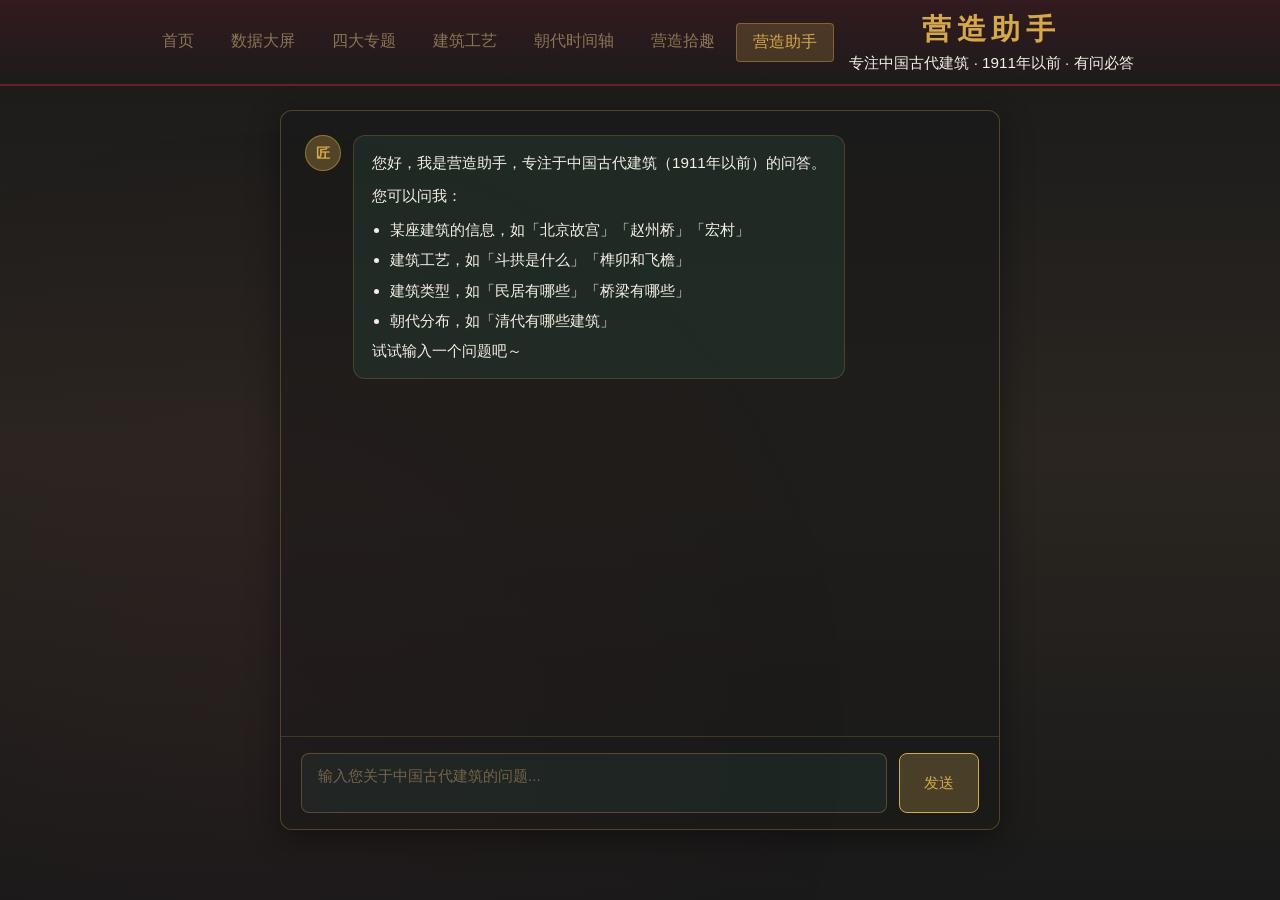
==== ai-chat.html @ 87a7ebb0 "上传项目文件" ====
<!DOCTYPE html>
<html lang="zh-CN">
<head>
  <meta charset="UTF-8" />
  <meta name="viewport" content="width=device-width, initial-scale=1.0" />
  <title>营造助手 - 华夏营造 · 中国古代建筑AI问答</title>
  <link rel="stylesheet" href="css/style.css" />
  <link rel="stylesheet" href="css/ai-chat.css" />
</head>
<body class="ai-chat-page">
  <header class="header">
    <nav class="nav-tabs">
      <a href="index.html" class="nav-item">首页</a>
      <a href="dashboard.html" class="nav-item">数据大屏</a>
      <a href="topics.html" class="nav-item">四大专题</a>
      <a href="craft.html" class="nav-item">建筑工艺</a>
      <a href="timeline.html" class="nav-item">朝代时间轴</a>
      <a href="overview.html" class="nav-item">营造拾趣</a>
      <a href="ai-chat.html" class="nav-item active">营造助手</a>
    </nav>
    <div class="header-content">
      <h1>营造助手</h1>
      <p class="subtitle">专注中国古代建筑 · 1911年以前 · 有问必答</p>
    </div>
  </header>

  <main class="ai-chat-main">
    <div class="chat-container">
      <div class="chat-messages" id="chatMessages">
        <div class="chat-msg chat-msg-bot">
          <span class="chat-avatar">匠</span>
          <div class="chat-bubble">
            <p>您好，我是营造助手，专注于中国古代建筑（1911年以前）的问答。</p>
            <p>您可以问我：</p>
            <ul>
              <li>某座建筑的信息，如「北京故宫」「赵州桥」「宏村」</li>
              <li>建筑工艺，如「斗拱是什么」「榫卯和飞檐」</li>
              <li>建筑类型，如「民居有哪些」「桥梁有哪些」</li>
              <li>朝代分布，如「清代有哪些建筑」</li>
            </ul>
            <p>试试输入一个问题吧～</p>
          </div>
        </div>
      </div>
      <div class="chat-input-wrap">
        <textarea id="chatInput" placeholder="输入您关于中国古代建筑的问题..." rows="2"></textarea>
        <button type="button" class="chat-send" id="chatSend" aria-label="发送">
          <span>发送</span>
        </button>
      </div>
    </div>
  </main>

  <script src="js/data.js"></script>
  <script src="js/ai-chat.js"></script>
</body>
</html>
---- css/style.css ----
/* 华夏营造 - 中国古代建筑成就 */
:root {
  --primary-red: #c41e3a;
  --primary-green: #2d5a4a;
  --ink-black: #1a1a1a;
  --gold: #d4a84b;
  --paper: #f5f0e6;
  --border-color: rgba(196, 30, 58, 0.4);
  --text-light: #8b7355;
}

* { margin: 0; padding: 0; box-sizing: border-box; }
a { text-decoration: none; }

body {
  font-family: "Microsoft YaHei", "SimSun", sans-serif;
  background: linear-gradient(180deg, #1a1a1a 0%, #2a2520 50%, #1a1a1a 100%);
  min-height: 100vh;
  color: var(--paper);
  overflow-x: hidden;
}

body::before {
  content: "";
  position: fixed;
  top: 0; left: 0; right: 0; bottom: 0;
  background-image: radial-gradient(circle at 20% 80%, rgba(196, 30, 58, 0.03) 0%, transparent 50%);
  pointer-events: none;
  z-index: 0;
}

/* 顶部导航 */
.header {
  display: flex;
  align-items: center;
  justify-content: center;
  padding: 10px 20px;
  background: linear-gradient(180deg, rgba(196, 30, 58, 0.15) 0%, transparent 100%);
  border-bottom: 2px solid var(--border-color);
  position: relative;
  flex-wrap: wrap;
  gap: 15px;
}

.nav-tabs {
  display: flex;
  gap: 5px;
}

.nav-item {
  padding: 8px 16px;
  color: var(--text-light);
  text-decoration: none;
  border-radius: 4px;
  transition: all 0.2s;
}

.nav-item:hover {
  color: var(--gold);
  background: rgba(212, 168, 75, 0.1);
}

.nav-item.active {
  color: var(--gold);
  background: rgba(212, 168, 75, 0.2);
  border: 1px solid rgba(212, 168, 75, 0.4);
}

.header-content { text-align: center; }
.header h1 { font-size: 1.8em; color: var(--gold); letter-spacing: 0.2em; }
.header .subtitle { font-size: 0.95em; color: var(--paper); margin-top: 3px; }

/* 筛选栏 */
.filter-bar {
  display: flex;
  align-items: center;
  gap: 12px;
  padding: 10px 15px;
  background: rgba(26, 26, 26, 0.5);
  border-bottom: 1px solid var(--border-color);
}

.filter-label { color: var(--text-light); font-size: 0.9em; }

.filter-bar select {
  padding: 6px 12px;
  background: rgba(26, 26, 26, 0.8);
  border: 1px solid var(--border-color);
  color: var(--paper);
  border-radius: 4px;
  cursor: pointer;
}

.btn-compare, .btn-detail {
  padding: 6px 14px;
  background: rgba(196, 30, 58, 0.3);
  border: 1px solid var(--primary-red);
  color: var(--paper);
  border-radius: 4px;
  cursor: pointer;
  font-size: 0.9em;
  text-decoration: none;
}

.btn-compare:hover, .btn-detail:hover {
  background: rgba(196, 30, 58, 0.5);
}

.filter-hint {
  color: var(--text-light);
  font-size: 0.8em;
  margin-left: 8px;
}
.filter-clear-province {
  margin-left: 8px;
  padding: 4px 10px;
  font-size: 0.8em;
  color: var(--gold);
  background: rgba(212, 168, 75, 0.15);
  border: 1px solid rgba(212, 168, 75, 0.4);
  border-radius: 4px;
  cursor: pointer;
  transition: all 0.2s;
}
.filter-clear-province:hover {
  background: rgba(212, 168, 75, 0.25);
  border-color: var(--gold);
}

/* 页面切换 */
.page {
  display: none;
  min-height: calc(100vh - 160px);
}

.page.active { display: block; }

.main-wrapper { position: relative; z-index: 1; }

/* 主容器 */
.main-container {
  display: flex;
  padding: 15px;
  gap: 15px;
  min-height: calc(100vh - 220px);
}

.panel-box {
  background: rgba(26, 26, 26, 0.6);
  border: 1px solid var(--border-color);
  border-radius: 4px;
  padding: 12px;
  margin-bottom: 12px;
}

.panel-title {
  font-size: 0.95em;
  color: var(--gold);
  margin-bottom: 10px;
  padding-bottom: 8px;
  border-bottom: 1px solid rgba(212, 168, 75, 0.3);
}

.title-icon { color: var(--primary-red); margin-right: 6px; font-size: 0.8em; }

/* 左侧栏 */
.left-panel { width: 280px; flex-shrink: 0; }
.chart-container { height: 220px; }
#chartPie { height: 200px; }

.building-list {
  max-height: 320px;
  overflow-y: auto;
  scroll-behavior: auto;
}
.building-list-inner {
  padding-right: 4px;
}

.building-item {
  padding: 8px 10px;
  margin-bottom: 6px;
  background: rgba(45, 90, 74, 0.2);
  border-left: 3px solid var(--primary-green);
  font-size: 0.9em;
  cursor: pointer;
  transition: all 0.2s;
}

.building-item:hover {
  background: rgba(45, 90, 74, 0.4);
  border-left-color: var(--gold);
}

.building-item.selected {
  border-left-color: var(--gold);
  background: rgba(212, 168, 75, 0.15);
}

.building-item .name { color: var(--paper); font-weight: 500; }
.building-item .info { color: var(--text-light); font-size: 0.85em; margin-top: 3px; }

/* 中央区域 */
.center-panel { flex: 1; display: flex; flex-direction: column; min-width: 0; }

.map-box {
  flex: 1;
  display: flex;
  flex-direction: column;
  min-height: 420px;
}

.map-legend {
  display: flex;
  gap: 20px;
  margin-bottom: 8px;
  font-size: 0.85em;
  color: var(--text-light);
}

.map-legend .dot {
  display: inline-block;
  width: 10px;
  height: 10px;
  border-radius: 50%;
  margin-right: 8px;
  vertical-align: middle;
}

.dot.minju { background: #4a9c82; }
.dot.guanfu { background: #c41e3a; }
.dot.huangong { background: #d4a84b; }
.dot.qiaoliang { background: #5b8fc4; }

.map-chart { flex: 1; min-height: 350px; }

.carousel-area {
  padding: 12px;
  background: rgba(26, 26, 26, 0.5);
  border: 1px solid var(--border-color);
  border-radius: 4px;
  margin-top: 10px;
  display: flex;
  flex-wrap: wrap;
  align-items: center;
  gap: 10px;
  overflow: hidden;
}

.carousel-content {
  flex: 1;
  min-width: 0;
  transition: opacity 0.25s ease, transform 0.25s ease;
}

.carousel-area.carousel-transition .carousel-content {
  opacity: 0;
  transform: translateX(-12px);
}

.carousel-area.carousel-enter .carousel-content {
  animation: carouselEnter 0.35s ease forwards;
}

@keyframes carouselEnter {
  from {
    opacity: 0;
    transform: translateX(12px);
  }
  to {
    opacity: 1;
    transform: translateX(0);
  }
}

.carousel-title { font-size: 1.1em; color: var(--gold); width: 100%; }
.carousel-desc { font-size: 0.9em; color: var(--text-light); flex: 1; }
.btn-detail { margin-left: auto; transition: transform 0.2s ease; }
.carousel-area:hover .btn-detail { transform: translateX(4px); }

/* 实景预览全屏弹窗 */
.panorama-modal {
  position: fixed;
  inset: 0;
  z-index: 9999;
  display: flex;
  align-items: center;
  justify-content: center;
  padding: 20px;
  pointer-events: none;
  visibility: hidden;
  opacity: 0;
  transition: visibility 0.15s, opacity 0.3s ease;
}
.panorama-modal.active {
  pointer-events: auto;
  visibility: visible;
  opacity: 1;
}
.panorama-backdrop {
  position: absolute;
  inset: 0;
  background: rgba(0, 0, 0, 0.75);
  backdrop-filter: blur(8px);
  -webkit-backdrop-filter: blur(8px);
  opacity: 0;
  transition: opacity 0.3s ease;
}
.panorama-modal.active .panorama-backdrop {
  opacity: 1;
}
.panorama-modal-box {
  position: relative;
  z-index: 1;
  width: 100%;
  max-width: 960px;
  max-height: 90vh;
  display: flex;
  flex-direction: column;
  gap: 14px;
  padding: 20px;
  background: linear-gradient(180deg, rgba(26, 26, 26, 0.98) 0%, rgba(20, 20, 20, 0.98) 100%);
  border: 1px solid rgba(212, 168, 75, 0.5);
  border-radius: 12px;
  box-shadow: 0 24px 64px rgba(0, 0, 0, 0.6), 0 0 0 1px rgba(212, 168, 75, 0.1);
  transform: scale(0.92) translateY(20px);
  opacity: 0;
  transition: transform 0.4s cubic-bezier(0.34, 1.56, 0.64, 1), opacity 0.35s ease;
}
.panorama-modal.active .panorama-modal-box {
  transform: scale(1) translateY(0);
  opacity: 1;
}
.panorama-modal-header {
  display: flex;
  align-items: center;
  justify-content: space-between;
  flex-shrink: 0;
}
.panorama-modal-title {
  font-size: 1.35em;
  color: var(--gold);
  letter-spacing: 0.12em;
}
.panorama-modal-close {
  width: 36px;
  height: 36px;
  border: none;
  background: rgba(212, 168, 75, 0.2);
  color: var(--gold);
  font-size: 1.4em;
  line-height: 1;
  border-radius: 8px;
  cursor: pointer;
  transition: all 0.25s;
}
.panorama-modal-close:hover {
  background: rgba(212, 168, 75, 0.4);
  transform: scale(1.08);
}
.panorama-modal-info {
  font-size: 0.9em;
  color: var(--text-light);
  line-height: 1.5;
  flex-shrink: 0;
}
.panorama-modal-viewer {
  flex: 1;
  min-height: 420px;
  height: 65vh;
  border-radius: 8px;
  overflow: hidden;
  background: #0a0a0a;
  box-shadow: inset 0 0 20px rgba(0, 0, 0, 0.5);
}
.panorama-modal-viewer iframe {
  width: 100%;
  height: 100%;
  border: none;
}
#panoramaViewer {
  width: 100%;
  height: 100%;
}
.panorama-placeholder {
  width: 100%;
  height: 100%;
  display: flex;
  flex-direction: column;
  align-items: center;
  justify-content: center;
  gap: 12px;
  background: rgba(0, 0, 0, 0.4);
  color: var(--text-light);
  font-size: 0.95em;
}
.panorama-placeholder img {
  max-width: 100%;
  max-height: 280px;
  object-fit: contain;
  border-radius: 6px;
}
.panorama-modal-actions {
  display: flex;
  align-items: center;
  justify-content: flex-end;
  gap: 12px;
  flex-shrink: 0;
}
.btn-panorama-open {
  padding: 10px 20px;
  background: rgba(212, 168, 75, 0.3);
  border: 1px solid var(--gold);
  color: var(--gold);
  border-radius: 6px;
  font-size: 1em;
  transition: all 0.25s;
}
.btn-panorama-open:hover {
  background: rgba(212, 168, 75, 0.5);
  transform: translateY(-1px);
}
.panorama-720-hint {
  width: 100%;
  height: 100%;
  display: flex;
  flex-direction: column;
  gap: 8px;
}
.panorama-720-hint p {
  font-size: 0.9em;
  color: var(--text-light);
  text-align: center;
  flex-shrink: 0;
}
.panorama-720-hint iframe {
  flex: 1;
  min-height: 500px;
}
.panorama-detail-btn {
  padding: 10px 20px;
  font-size: 1em;
}

/* 右侧栏 */
.right-panel { width: 280px; flex-shrink: 0; }
.right-panel .chart-container { height: 150px; }
#chartTimeline { height: 130px; }
#chartProvince { height: 160px; width: 100%; }
#chartBridge { height: 160px; width: 100%; }

/* 专题页 */
.topic-header {
  padding: 20px;
  text-align: center;
  border-bottom: 1px solid var(--border-color);
}

.topic-header h2 { color: var(--gold); font-size: 1.5em; margin-bottom: 8px; }
.topic-header p { color: var(--text-light); font-size: 0.95em; }

.topic-layout {
  display: flex;
  padding: 20px;
  gap: 20px;
  flex-wrap: wrap;
}

.topic-chart {
  flex: 1;
  min-width: 400px;
  height: 300px;
  background: rgba(26, 26, 26, 0.6);
  border: 1px solid var(--border-color);
  border-radius: 4px;
}

.topic-list {
  flex: 1;
  min-width: 350px;
  max-height: 400px;
  overflow-y: auto;
  display: grid;
  grid-template-columns: repeat(auto-fill, minmax(200px, 1fr));
  gap: 10px;
}

.topic-card {
  padding: 12px;
  background: rgba(26, 26, 26, 0.6);
  border: 1px solid var(--border-color);
  border-radius: 4px;
  cursor: pointer;
  transition: all 0.2s;
  text-decoration: none;
  display: flex;
  flex-direction: column;
}

.topic-card:hover {
  border-color: var(--gold);
  background: rgba(212, 168, 75, 0.1);
}

.topic-card .card-name { color: var(--gold); font-weight: 500; margin-bottom: 4px; }
.topic-card .card-info { color: var(--text-light); font-size: 0.85em; }

/* ========== 四大专题叙事流 ========== */
.narrative-intro {
  padding: 16px 24px;
  text-align: center;
  color: var(--text-light);
  font-size: 1em;
  line-height: 1.7;
  border-bottom: 1px solid var(--border-color);
}

.narrative-flow {
  display: flex;
  align-items: center;
  justify-content: center;
  flex-wrap: wrap;
  gap: 8px 16px;
  padding: 28px 20px;
  margin: 20px 24px;
  background: rgba(26, 26, 26, 0.5);
  border: 1px solid var(--border-color);
  border-radius: 8px;
}

.flow-node {
  display: flex;
  flex-direction: column;
  align-items: center;
  padding: 16px 28px;
  background: rgba(45, 90, 74, 0.15);
  border: 2px solid rgba(212, 168, 75, 0.3);
  border-radius: 8px;
  cursor: pointer;
  transition: all 0.3s ease;
  min-width: 100px;
}

.flow-node:hover {
  background: rgba(212, 168, 75, 0.12);
  border-color: rgba(212, 168, 75, 0.5);
  transform: translateY(-2px);
}

.flow-node.active {
  background: rgba(212, 168, 75, 0.2);
  border-color: var(--gold);
  box-shadow: 0 0 20px rgba(212, 168, 75, 0.2);
}

.flow-node .node-dot {
  width: 12px;
  height: 12px;
  border-radius: 50%;
  background: var(--gold);
  margin-bottom: 10px;
  opacity: 0.6;
}

.flow-node.active .node-dot { opacity: 1; }

.flow-node .node-content h3 {
  color: var(--gold);
  font-size: 1.15em;
  margin-bottom: 4px;
}

.flow-node .node-content .node-sub {
  font-size: 0.85em;
  color: var(--text-light);
}

.flow-arrow {
  color: rgba(212, 168, 75, 0.5);
  font-size: 1.2em;
  transition: color 0.2s;
}

.narrative-flow:hover .flow-arrow { color: rgba(212, 168, 75, 0.8); }

.narrative-detail {
  display: flex;
  gap: 24px;
  padding: 24px;
  margin: 0 24px 24px;
  background: rgba(26, 26, 26, 0.5);
  border: 1px solid var(--border-color);
  border-radius: 8px;
  min-height: 320px;
}

.narrative-detail.detail-enter {
  animation: detailFadeIn 0.4s ease;
}

@keyframes detailFadeIn {
  from { opacity: 0; }
  to { opacity: 1; }
}

.narrative-detail .detail-chart {
  flex: 1;
  min-width: 320px;
  height: 280px;
}

.narrative-detail .detail-list {
  flex: 1;
  min-width: 300px;
  max-height: 320px;
  overflow-y: auto;
  display: grid;
  grid-template-columns: repeat(auto-fill, minmax(180px, 1fr));
  gap: 12px;
  align-content: start;
}

/* ========== 四大专题树形图 ========== */
.topic-tree-container {
  padding: 24px;
  margin: 0 24px 24px;
  background: rgba(26, 26, 26, 0.5);
  border: 1px solid var(--border-color);
  border-radius: 8px;
  min-height: 680px;
  box-shadow: 0 0 24px rgba(212, 168, 75, 0.08), inset 0 1px 0 rgba(255, 255, 255, 0.03);
  animation: topic-tree-fade-in 0.8s ease-out;
}
@keyframes topic-tree-fade-in {
  from {
    opacity: 0;
    transform: translateY(8px);
  }
  to {
    opacity: 1;
    transform: translateY(0);
  }
}
.topic-tree-chart {
  width: 100%;
  height: 620px;
}

/* ========== 四大专题悬浮窗（贴合页面金色/琥珀风格 + 3D词云） ========== */
.topic-modal {
  position: fixed;
  inset: 0;
  z-index: 9999;
  display: flex;
  align-items: center;
  justify-content: center;
  padding: 20px;
  opacity: 0;
  visibility: hidden;
  transition: opacity 0.3s ease, visibility 0.3s ease;
}

.topic-modal.is-open {
  opacity: 1;
  visibility: visible;
}

.topic-modal-backdrop {
  position: absolute;
  inset: 0;
  background: rgba(26, 26, 26, 0.88);
  cursor: pointer;
}

.topic-modal-content {
  position: relative;
  width: 100%;
  max-width: 900px;
  max-height: 85vh;
  background: linear-gradient(180deg, #1f1a15 0%, #2a2520 40%, #1a1815 100%);
  border: 1px solid rgba(212, 168, 75, 0.35);
  border-radius: 12px;
  box-shadow: 0 20px 60px rgba(0, 0, 0, 0.6), 0 0 0 1px rgba(212, 168, 75, 0.08), inset 0 1px 0 rgba(255, 255, 255, 0.04);
  overflow: hidden;
  animation: modalSlideIn 0.35s ease;
}

@keyframes modalSlideIn {
  from {
    opacity: 0;
    transform: scale(0.95) translateY(-10px);
  }
  to {
    opacity: 1;
    transform: scale(1) translateY(0);
  }
}

.topic-modal-header {
  display: flex;
  align-items: center;
  gap: 12px;
  padding: 16px 20px;
  border-bottom: 1px solid var(--border-color);
  background: rgba(45, 90, 74, 0.2);
}

.topic-modal-title {
  flex: 1;
  font-size: 1.15em;
  color: var(--gold);
  margin: 0;
  font-weight: 600;
}

.topic-modal-icon {
  color: rgba(212, 168, 75, 0.7);
  font-size: 1em;
}

.topic-modal-close {
  width: 36px;
  height: 36px;
  display: flex;
  align-items: center;
  justify-content: center;
  background: rgba(212, 168, 75, 0.1);
  border: 1px solid rgba(212, 168, 75, 0.3);
  border-radius: 8px;
  color: var(--gold);
  font-size: 1.5em;
  line-height: 1;
  cursor: pointer;
  transition: all 0.2s;
}

.topic-modal-close:hover {
  background: rgba(196, 30, 58, 0.25);
  border-color: rgba(196, 30, 58, 0.5);
  color: var(--paper);
}

.topic-modal-body {
  display: flex;
  gap: 24px;
  padding: 24px;
  max-height: calc(85vh - 70px);
  overflow: hidden;
}

.topic-modal-info {
  flex: 1;
  min-width: 0;
  display: flex;
  gap: 20px;
  overflow-y: auto;
  scrollbar-width: none;
  -ms-overflow-style: none;
}

.topic-modal-info::-webkit-scrollbar {
  display: none;
}

.topic-modal-image {
  flex-shrink: 0;
  width: 120px;
  height: 120px;
  border-radius: 50%;
  background: rgba(26, 26, 26, 0.6);
  border: 2px solid rgba(212, 168, 75, 0.35);
  overflow: hidden;
  object-fit: cover;
}

.topic-modal-image img {
  width: 100%;
  height: 100%;
  object-fit: cover;
}
.topic-modal-image .modal-image-placeholder {
  display: flex;
  align-items: center;
  justify-content: center;
  width: 100%;
  height: 120px;
  color: var(--text-muted);
  font-size: 0.85em;
}

.topic-modal-text {
  flex: 1;
  min-width: 0;
}

.topic-modal-text h3 {
  color: var(--gold);
  font-size: 1.1em;
  margin: 0 0 10px;
}

.topic-modal-text p {
  color: var(--text-light);
  font-size: 0.95em;
  line-height: 1.7;
  margin: 0 0 12px;
}

.topic-modal-text p:last-of-type { margin-bottom: 12px; }

.topic-modal-link {
  display: inline-block;
  margin-top: 8px;
  color: var(--gold);
  font-size: 0.95em;
  text-decoration: none;
  transition: color 0.2s, transform 0.2s;
}

.topic-modal-link:hover,
.topic-modal-link:focus {
  color: var(--primary-red);
  transform: translateX(4px);
  text-decoration: none;
}

.topic-modal-cloud {
  flex: 1;
  min-width: 280px;
  display: flex;
  flex-direction: column;
  align-items: center;
  justify-content: center;
}

.topic-cloud-label {
  font-size: 0.9em;
  color: var(--text-light);
  margin-bottom: 12px;
}

.tagcloud-container {
  width: 100%;
  height: 260px;
  display: flex;
  align-items: center;
  justify-content: center;
}

.tagcloud-container span {
  color: var(--gold) !important;
  font-family: inherit !important;
  cursor: default !important;
}

.topic-card-clickable {
  cursor: pointer;
}

/* 弹窗 */
.modal {
  display: none;
  position: fixed;
  top: 0; left: 0; right: 0; bottom: 0;
  background: rgba(0, 0, 0, 0.7);
  z-index: 1000;
  align-items: center;
  justify-content: center;
  padding: 20px;
}

.modal.active { display: flex; }

.modal-content {
  background: #1a1a1a;
  border: 2px solid var(--gold);
  border-radius: 8px;
  padding: 24px;
  max-width: 600px;
  max-height: 80vh;
  overflow-y: auto;
  position: relative;
}

.modal-compare { max-width: 900px; }

.modal-close {
  position: absolute;
  top: 10px;
  right: 15px;
  background: none;
  border: none;
  color: var(--gold);
  font-size: 1.5em;
  cursor: pointer;
}

.modal-content h3 { color: var(--gold); margin-bottom: 15px; }

.detail-row {
  display: flex;
  padding: 8px 0;
  border-bottom: 1px solid rgba(212, 168, 75, 0.2);
}

/* 详情弹窗 - 建筑示意 */
.detail-image-wrap {
  margin-bottom: 16px;
  border-radius: 4px;
  overflow: hidden;
  border: 1px solid var(--border-color);
}

.detail-image {
  width: 100%;
  max-height: 280px;
  object-fit: cover;
  display: block;
}

.detail-image-placeholder {
  width: 100%;
  min-height: 180px;
  background: rgba(45, 90, 74, 0.2);
  border: 1px dashed rgba(212, 168, 75, 0.4);
  border-radius: 4px;
  display: flex;
  align-items: center;
  justify-content: center;
  color: var(--text-light);
  font-size: 0.9em;
}

.detail-row .label { width: 100px; color: var(--text-light); flex-shrink: 0; }
.detail-row .value { color: var(--paper); }

.compare-hint { color: var(--text-light); font-size: 0.9em; margin-bottom: 15px; }

#compareSelected {
  display: flex;
  flex-wrap: wrap;
  gap: 8px;
  margin-bottom: 15px;
}

.compare-tag {
  padding: 6px 12px;
  background: rgba(212, 168, 75, 0.2);
  border-radius: 4px;
  font-size: 0.9em;
}

.compare-tag .remove { margin-left: 8px; cursor: pointer; color: var(--primary-red); }

#compareTable table {
  width: 100%;
  border-collapse: collapse;
}

#compareTable th, #compareTable td {
  padding: 8px 12px;
  text-align: left;
  border: 1px solid var(--border-color);
}

#compareTable th { color: var(--gold); }

/* 底部 */
.footer {
  display: flex;
  align-items: center;
  justify-content: space-between;
  padding: 10px 20px;
  background: rgba(26, 26, 26, 0.8);
  border-top: 1px solid var(--border-color);
  font-size: 0.85em;
  color: var(--text-light);
}

.footer-left .keyword {
  display: inline-block;
  margin-right: 15px;
  padding: 2px 8px;
  background: rgba(212, 168, 75, 0.15);
  border-radius: 2px;
  color: var(--gold);
}

.footer-center { flex: 1; text-align: center; padding: 0 20px; }
.footer-right { color: var(--gold); }

.building-list::-webkit-scrollbar { width: 4px; }
.building-list::-webkit-scrollbar-track { background: rgba(0, 0, 0, 0.2); }
.building-list::-webkit-scrollbar-thumb { background: var(--border-color); border-radius: 2px; }

/* ========== 详情页 ========== */
.detail-page .footer { justify-content: center; }
.detail-header {
  display: flex;
  align-items: center;
  gap: 20px;
  padding: 15px 24px;
  background: linear-gradient(180deg, rgba(196, 30, 58, 0.15) 0%, transparent 100%);
  border-bottom: 2px solid var(--border-color);
  flex-wrap: wrap;
}
.detail-nav {
  margin-left: auto;
  display: flex;
  gap: 12px;
}
.detail-nav a {
  color: var(--text-light);
  text-decoration: none;
  font-size: 0.9em;
  padding: 4px 10px;
  border-radius: 4px;
  transition: all 0.2s;
}
.detail-nav a:hover { color: var(--gold); background: rgba(212, 168, 75, 0.1); }
.btn-back {
  padding: 8px 16px;
  background: rgba(212, 168, 75, 0.2);
  border: 1px solid rgba(212, 168, 75, 0.4);
  color: var(--gold);
  text-decoration: none;
  border-radius: 4px;
  font-size: 0.95em;
  transition: all 0.2s;
}
.btn-back:hover {
  background: rgba(212, 168, 75, 0.35);
  color: var(--paper);
}
.detail-header h1 {
  font-size: 1.4em;
  color: var(--gold);
  letter-spacing: 0.1em;
}
.detail-main {
  max-width: 960px;
  margin: 0 auto;
  padding: 32px 24px 60px;
}
.detail-article {
  background: rgba(26, 26, 26, 0.6);
  border: 2px solid var(--gold);
  border-radius: 8px;
  overflow: hidden;
}
.detail-hero-image {
  width: 100%;
  border-bottom: 2px solid var(--border-color);
}
.detail-hero-image img {
  width: 100%;
  height: auto;
  display: block;
  vertical-align: middle;
}
.detail-hero-placeholder {
  min-height: 240px;
  display: flex;
  align-items: center;
  justify-content: center;
}
.detail-body {
  padding: 28px 32px 36px;
}
.detail-header-inner {
  margin-bottom: 28px;
  padding-bottom: 20px;
  border-bottom: 1px solid rgba(212, 168, 75, 0.25);
}
.detail-header-inner h1 {
  font-size: 1.8em;
  color: var(--gold);
  letter-spacing: 0.08em;
  margin-bottom: 8px;
}
.detail-header-inner .detail-subtitle {
  color: var(--text-light);
  font-size: 1em;
}
.detail-data-cards {
  display: flex;
  flex-wrap: wrap;
  gap: 16px;
  margin-bottom: 28px;
}
.detail-data-card {
  flex: 1;
  min-width: 140px;
  padding: 16px 20px;
  background: rgba(26, 26, 26, 0.5);
  border: 1px solid var(--border-color);
  border-radius: 6px;
}
.detail-data-card.highlight {
  border-color: rgba(212, 168, 75, 0.6);
  background: rgba(212, 168, 75, 0.08);
}
.detail-data-card .card-label {
  display: block;
  font-size: 0.85em;
  color: var(--text-light);
  margin-bottom: 6px;
}
.detail-data-card .card-value {
  font-size: 1.1em;
  color: var(--gold);
  font-weight: 500;
}
.detail-chart-wrap {
  padding: 12px;
  background: rgba(26, 26, 26, 0.4);
  border-radius: 6px;
  border: 1px solid var(--border-color);
}
.detail-section {
  margin-bottom: 28px;
}
.detail-section:last-child { margin-bottom: 0; }
.detail-section h3 {
  font-size: 1em;
  color: var(--gold);
  margin-bottom: 12px;
  letter-spacing: 0.1em;
  border-left: 3px solid var(--gold);
  padding-left: 10px;
}
.detail-desc {
  color: var(--paper);
  line-height: 1.8;
  font-size: 1.02em;
}
.detail-tags {
  display: flex;
  flex-wrap: wrap;
  gap: 10px;
}
.detail-tag {
  padding: 6px 14px;
  background: rgba(212, 168, 75, 0.15);
  border: 1px solid rgba(212, 168, 75, 0.35);
  border-radius: 4px;
  color: var(--gold);
  font-size: 0.9em;
}
.detail-tag-link {
  text-decoration: none;
  transition: all 0.2s;
}
.detail-tag-link:hover {
  background: rgba(212, 168, 75, 0.3);
  border-color: var(--gold);
}
.detail-craft-hint {
  font-size: 0.88em;
  color: var(--text-light);
  margin-bottom: 10px !important;
}
.detail-ext-link {
  color: var(--gold);
  text-decoration: none;
  border-bottom: 1px dashed rgba(212, 168, 75, 0.5);
  transition: all 0.2s;
}
.detail-ext-link:hover {
  border-bottom-color: var(--gold);
  color: #e8c86a;
}
.detail-section-links .detail-desc { margin-bottom: 0; }
.detail-info-grid {
  display: grid;
  grid-template-columns: repeat(auto-fill, minmax(200px, 1fr));
  gap: 16px 24px;
}
.detail-info-item {
  display: flex;
  flex-direction: column;
  gap: 4px;
}
.detail-info-item .label {
  font-size: 0.85em;
  color: var(--text-light);
}
.detail-info-item .value {
  color: var(--paper);
  font-size: 1em;
}
.detail-related {
  display: grid;
  grid-template-columns: repeat(auto-fill, minmax(180px, 1fr));
  gap: 12px;
}
.detail-related-card {
  display: flex;
  flex-direction: column;
  padding: 14px 16px;
  background: rgba(45, 90, 74, 0.2);
  border: 1px solid var(--border-color);
  border-radius: 6px;
  text-decoration: none;
  color: var(--paper);
  transition: all 0.2s;
}
.detail-related-card:hover {
  background: rgba(212, 168, 75, 0.15);
  border-color: rgba(212, 168, 75, 0.5);
  color: var(--gold);
}
.detail-related-card .related-name {
  font-weight: 500;
  margin-bottom: 4px;
}
.detail-related-card .related-meta {
  font-size: 0.85em;
  color: var(--text-light);
}
.detail-not-found {
  text-align: center;
  padding: 60px 20px;
  color: var(--text-light);
}
.detail-not-found p { margin-bottom: 20px; font-size: 1.1em; }

/* ========== 营造拾趣页 ========== */
.stories-page { padding: 28px 32px; max-width: 1280px; margin: 0 auto; }

/* Tab 导航 */
.story-tabs {
  display: flex;
  gap: 4px;
  margin-bottom: 28px;
  padding: 6px;
  background: rgba(26, 26, 26, 0.6);
  border: 1px solid rgba(212, 168, 75, 0.3);
  border-radius: 10px;
  flex-wrap: wrap;
}
.story-tab {
  flex: 1;
  min-width: 100px;
  padding: 12px 16px;
  background: transparent;
  border: none;
  border-radius: 6px;
  color: var(--text-light);
  font-size: 0.95em;
  cursor: pointer;
  transition: all 0.25s;
}
.story-tab:hover { color: var(--gold); background: rgba(212, 168, 75, 0.08); }
.story-tab.active {
  color: var(--gold);
  background: rgba(212, 168, 75, 0.2);
  border: 1px solid rgba(212, 168, 75, 0.4);
}
.story-tab-panels { min-height: 400px; }
.story-tab-panel {
  display: none;
  padding-top: 8px;
  animation: tab-fade-in 0.3s ease-out;
}
.story-tab-panel.active { display: block; }
.story-tab-panel[hidden] { display: none !important; }
@keyframes tab-fade-in {
  from { opacity: 0; }
  to { opacity: 1; }
}
.story-hero-actions { margin-top: 20px; text-align: center; }

/* 今日一筑：主图 + 地图一瞥 */
.today-hero-block {
  display: flex;
  flex-wrap: wrap;
  gap: 32px;
  align-items: stretch;
}
.today-map-glance {
  flex: 1 1 220px;
  min-width: 200px;
  max-width: 100%;
  display: flex;
  flex-direction: column;
  padding: 20px 20px;
  background: rgba(26, 26, 26, 0.55);
  border: 1px solid rgba(212, 168, 75, 0.28);
  border-radius: 12px;
  box-sizing: border-box;
}
@media (min-width: 840px) {
  .today-map-glance {
    flex: 0 0 292px;
    max-width: 300px;
  }
}
.today-map-glance-head {
  display: flex;
  flex-direction: column;
  gap: 6px;
  margin-bottom: 14px;
}
.today-map-glance-title {
  font-size: 1em;
  color: var(--gold);
  letter-spacing: 0.12em;
  font-weight: 600;
}
.today-map-glance-hint {
  font-size: 0.72em;
  color: rgba(245, 240, 230, 0.45);
  letter-spacing: 0.06em;
}
.today-mini-map {
  width: 100%;
  height: 232px;
  min-height: 200px;
  border-radius: 8px;
  overflow: hidden;
  background: rgba(0, 0, 0, 0.25);
  border: 1px solid rgba(212, 168, 75, 0.15);
}
.today-mini-map-svg {
  width: 100%;
  height: 100%;
  display: block;
}
.today-map-caption {
  margin: 14px 0 0;
  font-size: 0.85em;
  line-height: 1.45;
  color: var(--text-light);
}
.today-map-link {
  margin-top: 14px;
  font-size: 0.9em;
  color: var(--gold);
  text-decoration: none;
  letter-spacing: 0.04em;
  transition: color 0.2s, transform 0.2s;
  align-self: flex-start;
}
.today-map-link:hover {
  color: #f0e6d4;
  transform: translateX(3px);
}
.today-hero-block .today-hero-wrap {
  flex: 1 1 380px;
  min-width: 0;
}

/* 今日一筑：大图+悬浮信息 */
.today-hero-wrap {
  display: flex;
  flex-direction: column;
  border-radius: 12px;
  overflow: hidden;
  border: 1px solid var(--border-color);
  position: relative;
  min-height: 380px;
  --today-accent: var(--gold);
  --today-accent-bg: rgba(212, 168, 75, 0.2);
  --today-overlay-end: rgba(0, 0, 0, 0.85);
}
/* 节气配色 */
.today-hero-wrap[data-term="立春"],
.today-hero-wrap[data-term="雨水"],
.today-hero-wrap[data-term="惊蛰"],
.today-hero-wrap[data-term="春分"],
.today-hero-wrap[data-term="清明"],
.today-hero-wrap[data-term="谷雨"] {
  --today-accent: #5ba88a;
  --today-accent-bg: rgba(91, 168, 138, 0.25);
}
.today-hero-wrap[data-term="立夏"],
.today-hero-wrap[data-term="小满"],
.today-hero-wrap[data-term="芒种"],
.today-hero-wrap[data-term="夏至"],
.today-hero-wrap[data-term="小暑"],
.today-hero-wrap[data-term="大暑"],
.today-hero-wrap[data-term="立秋"],
.today-hero-wrap[data-term="处暑"] {
  --today-accent: #c9a227;
  --today-accent-bg: rgba(201, 162, 39, 0.25);
}
.today-hero-wrap[data-term="白露"],
.today-hero-wrap[data-term="秋分"],
.today-hero-wrap[data-term="寒露"],
.today-hero-wrap[data-term="霜降"] {
  --today-accent: #d4a574;
  --today-accent-bg: rgba(212, 165, 116, 0.25);
  --today-overlay-end: rgba(40, 30, 20, 0.88);
}
.today-hero-wrap[data-term="立冬"],
.today-hero-wrap[data-term="小雪"],
.today-hero-wrap[data-term="大雪"],
.today-hero-wrap[data-term="冬至"],
.today-hero-wrap[data-term="小寒"],
.today-hero-wrap[data-term="大寒"] {
  --today-accent: #7eb8d4;
  --today-accent-bg: rgba(126, 184, 212, 0.2);
  --today-overlay-end: rgba(15, 25, 35, 0.9);
}
.today-solar-badge {
  position: absolute;
  top: 16px;
  right: 16px;
  z-index: 3;
  font-size: 0.85em;
  color: var(--today-accent);
  background: var(--today-accent-bg);
  padding: 6px 14px;
  border-radius: 6px;
  letter-spacing: 0.1em;
  font-weight: 500;
  transition: color 0.4s, background 0.4s;
}
.today-silhouette {
  position: absolute;
  inset: 0;
  z-index: 2;
  pointer-events: none;
  background: url("data:image/svg+xml,%3Csvg xmlns='http://www.w3.org/2000/svg' viewBox='0 0 200 120'%3E%3Cpath fill='rgba(0,0,0,0.15)' d='M0 120 L0 80 L20 60 L40 70 L60 50 L80 65 L100 45 L120 60 L140 50 L160 70 L180 55 L200 70 L200 120 Z'/%3E%3Cpath fill='rgba(0,0,0,0.08)' d='M0 120 L0 95 L30 75 L70 90 L100 70 L130 85 L200 65 L200 120 Z'/%3E%3C/svg%3E") bottom center / 100% 45% no-repeat;
  opacity: 0.9;
}
.today-hero-link {
  display: block;
  text-decoration: none;
  color: inherit;
  flex: 1 1 auto;
  min-height: 380px;
  position: relative;
}
.today-hero-bg {
  position: absolute;
  inset: 0;
  background: rgba(45, 90, 74, 0.5) center/cover no-repeat;
  transition: opacity 0.5s ease;
}
.today-hero-bg-b {
  opacity: 0;
  animation: today-breathe 8s ease-in-out infinite;
}
.today-hero-bg-a {
  animation: today-breathe 8s ease-in-out infinite 4s;
}
.today-hero-wrap.today-switching .today-hero-bg-a,
.today-hero-wrap.today-switching .today-hero-bg-b { animation: none; }
@keyframes today-breathe {
  0%, 100% { transform: scale(1); }
  50% { transform: scale(1.02); }
}
.today-hero-bg.active { opacity: 1; z-index: 1; }
.today-hero-bg:not(.active) { opacity: 0; z-index: 0; }
.today-hero-link:hover .today-hero-bg.active {
  animation: none;
  transform: scale(1.05);
}
.today-hero-overlay {
  position: absolute;
  inset: 0;
  background: linear-gradient(180deg, transparent 30%, var(--today-overlay-end, rgba(0,0,0,0.85)) 100%);
  z-index: 1;
}
.today-hero-info {
  position: absolute;
  bottom: 0;
  left: 0;
  right: 0;
  padding: 28px 24px;
  z-index: 2;
}
.today-hero-item {
  opacity: 0;
  transform: translateY(8px);
  animation: today-item-in 0.5s ease-out forwards;
}
.today-hero-item:nth-child(1) { animation-delay: 0.05s; }
.today-hero-item:nth-child(2) { animation-delay: 0.15s; }
.today-hero-item:nth-child(3) { animation-delay: 0.25s; }
.today-hero-item:nth-child(4) { animation-delay: 0.35s; }
.today-hero-item:nth-child(5) { animation-delay: 0.45s; }
.today-hero-item:nth-child(6) { animation-delay: 0.55s; }
@keyframes today-item-in {
  to { opacity: 1; transform: translateY(0); }
}
.today-hero-badge {
  display: inline-block;
  font-size: 0.75em;
  color: var(--today-accent);
  background: var(--today-accent-bg);
  padding: 4px 12px;
  border-radius: 4px;
  margin-bottom: 10px;
}
.today-hero-title {
  font-size: 1.6em;
  color: var(--today-accent);
  margin-bottom: 6px;
  letter-spacing: 0.05em;
}
.today-hero-meta {
  font-size: 0.9em;
  color: var(--text-light);
  margin-bottom: 8px;
}
.today-hero-desc {
  font-size: 0.95em;
  color: var(--paper);
  line-height: 1.5;
  margin-bottom: 12px;
  opacity: 0.95;
}
.today-hero-cta {
  font-size: 0.9em;
  color: var(--today-accent);
  display: inline-block;
  transition: transform 0.2s;
}
.today-hero-link:hover .today-hero-cta { transform: translateX(4px); }
/* 换一筑按钮反馈 */
.today-refresh-btn-wrap { position: relative; }
#todayRefresh {
  position: relative;
  overflow: hidden;
  transition: transform 0.2s ease;
}
#todayRefresh:active { transform: scale(0.96); }
#todayRefresh.loading .today-refresh-text { display: none; }
#todayRefresh.loading .today-refresh-loading { display: inline !important; }

/* 今日一筑（旧，保留兼容） */
.story-hero-card {
  background: rgba(26, 26, 26, 0.6);
  border: 1px solid var(--border-color);
  border-radius: 12px;
  overflow: hidden;
  transition: all 0.3s;
}
.story-hero-card:hover { border-color: rgba(212, 168, 75, 0.5); box-shadow: 0 8px 32px rgba(212, 168, 75, 0.15); }
.story-hero-link { display: flex; text-decoration: none; color: inherit; }
.story-hero-image {
  width: 280px;
  min-height: 200px;
  flex-shrink: 0;
  background: rgba(45, 90, 74, 0.3);
  overflow: hidden;
}
.story-hero-image img { width: 100%; height: 100%; object-fit: cover; }
.story-hero-image .placeholder-text { display: flex; align-items: center; justify-content: center; height: 100%; color: var(--gold); font-size: 1.2em; }
.story-hero-body { flex: 1; padding: 24px; }
.story-hero-badge {
  display: inline-block;
  font-size: 0.75em;
  color: var(--gold);
  background: rgba(212, 168, 75, 0.15);
  padding: 4px 10px;
  border-radius: 4px;
  margin-bottom: 12px;
}
.story-hero-title { font-size: 1.5em; color: var(--gold); margin-bottom: 8px; }
.story-hero-meta { font-size: 0.9em; color: var(--text-light); margin-bottom: 12px; }
.story-hero-desc { font-size: 0.95em; color: var(--paper); line-height: 1.6; margin-bottom: 16px; }
.story-hero-cta { font-size: 0.9em; color: var(--gold); }
@media (max-width: 640px) {
  .story-hero-link { flex-direction: column; }
  .story-hero-image { width: 100%; min-height: 180px; }
}

/* 营造故事：古籍翻页式（双页布局，书脊居中） */
.book-wrap {
  display: flex;
  flex-direction: column;
  align-items: center;
  padding: 20px 0;
}
.book-flipbook {
  width: 640px;
  min-height: 440px;
  position: relative;
  perspective: 1800px;
  margin-bottom: 24px;
  overflow: visible;
  filter: drop-shadow(0 24px 56px rgba(0,0,0,0.5)) drop-shadow(0 0 0 1px rgba(0,0,0,0.06));
}
.book-page-left {
  position: absolute;
  top: 0;
  left: 0;
  width: 320px;
  height: 420px;
  z-index: 0;
  background: linear-gradient(135deg, #ebe4d5 0%, #e2d9c8 30%, #ddd5c4 70%, #d8cfbe 100%);
  border: 1px solid rgba(139, 115, 85, 0.35);
  border-right: none;
  border-radius: 2px 0 0 2px;
  overflow: hidden;
  box-shadow: inset 0 0 0 1px rgba(212, 168, 75, 0.06), inset 0 0 80px rgba(139, 115, 85, 0.04);
}
.book-page-left::before {
  content: '';
  position: absolute;
  inset: 24px 20px;
  border: 1px solid rgba(212, 168, 75, 0.25);
  border-radius: 2px;
  pointer-events: none;
}
.book-page-left::after {
  content: '';
  position: absolute;
  inset: 0;
  background-image: url("data:image/svg+xml,%3Csvg viewBox='0 0 200 200' xmlns='http://www.w3.org/2000/svg'%3E%3Cfilter id='noise'%3E%3CfeTurbulence type='fractalNoise' baseFrequency='0.9' numOctaves='4' stitchTiles='stitch'/%3E%3C/filter%3E%3Crect width='100%25' height='100%25' filter='url(%23noise)' opacity='0.04'/%3E%3C/svg%3E");
  pointer-events: none;
}
.book-page-left .book-left-content {
  position: relative;
  z-index: 1;
  height: 100%;
  display: flex;
  flex-direction: column;
  align-items: center;
  justify-content: center;
  padding: 40px 28px;
}
.book-page-left .book-left-seal {
  width: 72px;
  height: 72px;
  border: 2px solid rgba(196, 30, 58, 0.6);
  border-radius: 4px;
  display: flex;
  align-items: center;
  justify-content: center;
  margin-bottom: 28px;
  font-size: 0.75em;
  color: rgba(196, 30, 58, 0.85);
  font-family: "KaiTi", "STKaiti", "SimSun", serif;
  writing-mode: vertical-rl;
  letter-spacing: 0.2em;
  line-height: 1.6;
  padding: 8px 4px;
}
.book-page-left .book-left-title {
  writing-mode: vertical-rl;
  text-orientation: upright;
  font-size: 1.4em;
  color: rgba(92, 74, 50, 0.8);
  font-family: "KaiTi", "STKaiti", serif;
  letter-spacing: 0.4em;
  margin-bottom: 16px;
}
.book-page-left .book-left-sub {
  font-size: 0.8em;
  color: rgba(139, 115, 85, 0.55);
  font-family: "KaiTi", "STKaiti", serif;
}
.book-page {
  position: absolute;
  top: 0;
  left: 320px;
  width: 320px;
  height: 420px;
  transform-origin: left center;
  transform-style: preserve-3d;
  transition: transform 0.75s cubic-bezier(0.23, 0.48, 0.42, 0.96), z-index 0s 0.4s, filter 0.3s;
}
.book-page.flipped {
  transform: rotateY(-180deg);
}
.book-page-inner {
  position: relative;
  width: 100%;
  height: 100%;
  transform-style: preserve-3d;
}
.book-page-front,
.book-page-back {
  position: absolute;
  top: 0;
  left: 0;
  width: 100%;
  height: 100%;
  backface-visibility: hidden;
  -webkit-backface-visibility: hidden;
  border-radius: 2px;
  overflow: hidden;
  box-shadow: 4px 4px 20px rgba(0,0,0,0.25), inset 0 0 0 1px rgba(212, 168, 75, 0.12);
}
.book-page-front {
  background: linear-gradient(180deg, #f9f5ed 0%, #f2ebe0 25%, #ebe4d5 60%, #e5dccb 100%);
  border: 1px solid rgba(139, 115, 85, 0.35);
  padding: 20px 24px;
  display: flex;
  flex-direction: column;
  z-index: 1;
}
.book-page-front::before {
  content: '';
  position: absolute;
  inset: 0;
  background-image: url("data:image/svg+xml,%3Csvg viewBox='0 0 200 200' xmlns='http://www.w3.org/2000/svg'%3E%3Cfilter id='n'%3E%3CfeTurbulence type='fractalNoise' baseFrequency='0.85' numOctaves='4' stitchTiles='stitch'/%3E%3C/filter%3E%3Crect width='100%25' height='100%25' filter='url(%23n)' opacity='0.035'/%3E%3C/svg%3E");
  pointer-events: none;
}
.book-page-front > * { position: relative; z-index: 1; }
.book-page-back {
  transform: rotateY(180deg);
  background: linear-gradient(180deg, #e5dccb 0%, #ddd5c4 50%, #d8cfbe 100%);
  border: 1px solid rgba(139, 115, 85, 0.3);
}
.book-page-back-pattern {
  position: absolute;
  inset: 0;
  background-image: repeating-linear-gradient(90deg, transparent, transparent 2px, rgba(139, 115, 85, 0.04) 2px, rgba(139, 115, 85, 0.04) 4px);
}
.book-page-back-num {
  position: absolute;
  bottom: 20px;
  right: 24px;
  font-size: 0.85em;
  color: rgba(139, 115, 85, 0.5);
  font-family: "KaiTi", "STKaiti", serif;
}
.book-page-back-num:not(:empty)::before { content: '— '; }
.book-page-back-num:not(:empty)::after { content: ' —'; }
.book-page-header {
  display: flex;
  justify-content: space-between;
  align-items: center;
  margin-bottom: 14px;
  padding-bottom: 10px;
  border-bottom: 2px solid rgba(212, 168, 75, 0.25);
  position: relative;
}
.book-page-header::after {
  content: '';
  position: absolute;
  bottom: -2px;
  left: 0;
  width: 40px;
  height: 2px;
  background: linear-gradient(90deg, var(--gold), transparent);
  opacity: 0.5;
}
.book-page-dynasty {
  font-size: 0.75em;
  padding: 4px 10px;
  background: rgba(196, 30, 58, 0.12);
  color: #a82a3d;
  border: 1px solid rgba(196, 30, 58, 0.35);
  border-radius: 2px;
  font-family: "KaiTi", "STKaiti", serif;
}
.book-page-num {
  font-size: 0.75em;
  color: rgba(139, 115, 85, 0.6);
  font-family: "KaiTi", "STKaiti", serif;
}
.book-page-title {
  font-size: 1.3em;
  color: #4a3d2e;
  margin-bottom: 14px;
  font-weight: 600;
  font-family: "KaiTi", "STKaiti", "SimSun", serif;
  letter-spacing: 0.12em;
  padding-left: 12px;
  border-left: 3px solid rgba(212, 168, 75, 0.5);
}
.book-page-img {
  width: 100%;
  height: 120px;
  background: rgba(45, 90, 74, 0.2) center/cover no-repeat;
  border-radius: 4px;
  margin-bottom: 14px;
  border: 1px solid rgba(139, 115, 85, 0.25);
  box-shadow: inset 0 0 0 1px rgba(212, 168, 75, 0.1);
}
.book-page-excerpt {
  flex: 1;
  font-size: 0.9em;
  line-height: 1.8;
  color: #4a4035;
  margin-bottom: 12px;
  font-family: "KaiTi", "STKaiti", "SimSun", serif;
  text-align: justify;
}
.book-page-link {
  font-size: 0.88em;
  color: var(--primary-green);
  text-decoration: none;
  margin-bottom: 12px;
  transition: color 0.2s;
}
.book-page-link:hover { color: var(--gold); text-decoration: underline; }
.book-page-next {
  align-self: flex-end;
  padding: 10px 20px;
  background: linear-gradient(180deg, rgba(212, 168, 75, 0.3) 0%, rgba(212, 168, 75, 0.2) 100%);
  border: 1px solid rgba(212, 168, 75, 0.5);
  border-radius: 4px;
  color: #4a3d2e;
  font-size: 0.9em;
  cursor: pointer;
  transition: all 0.2s;
  font-family: inherit;
  box-shadow: 0 1px 3px rgba(0,0,0,0.08);
}
.book-page-next:hover {
  background: linear-gradient(180deg, rgba(212, 168, 75, 0.4) 0%, rgba(212, 168, 75, 0.3) 100%);
  border-color: var(--gold);
  box-shadow: 0 2px 6px rgba(212, 168, 75, 0.2);
}
.book-controls {
  display: flex;
  align-items: center;
  gap: 20px;
  padding: 12px 24px;
  background: rgba(26, 26, 26, 0.4);
  border-radius: 10px;
  border: 1px solid rgba(212, 168, 75, 0.2);
}
.book-btn {
  padding: 10px 20px;
  background: rgba(212, 168, 75, 0.2);
  border: 1px solid rgba(212, 168, 75, 0.5);
  border-radius: 6px;
  color: var(--gold);
  font-size: 0.95em;
  cursor: pointer;
  transition: all 0.2s;
}
.book-btn:hover:not(:disabled) {
  background: rgba(212, 168, 75, 0.35);
}
.book-btn:disabled {
  opacity: 0.4;
  cursor: not-allowed;
}
.book-indicator {
  font-size: 0.9em;
  color: var(--text-light);
}
@media (max-width: 700px) {
  .book-flipbook { width: 100%; max-width: 640px; min-width: 280px; }
  .book-page-left { width: 50%; height: 400px; }
  .book-page { left: 50%; width: 50%; height: 400px; }
}

/* 营造故事：古籍翻页时居中 */
.story-cards:has(.book-wrap) {
  display: flex;
  justify-content: center;
  grid-template-columns: unset;
}
/* 营造故事卡片（旧，非古籍时用） */
.story-cards { display: grid; grid-template-columns: repeat(2, 1fr); gap: 24px; }
@media (max-width: 640px) { .story-cards { grid-template-columns: 1fr; } }
.story-card {
  background: rgba(26, 26, 26, 0.6);
  border: 1px solid var(--border-color);
  border-radius: 8px;
  padding: 20px;
  transition: all 0.3s;
}
.story-card:hover { border-color: rgba(212, 168, 75, 0.4); }
.story-card-title { font-size: 1.1em; color: var(--gold); margin-bottom: 12px; }
.story-card-excerpt { font-size: 0.95em; color: var(--paper); line-height: 1.6; margin-bottom: 12px; }
.story-card-link { font-size: 0.9em; color: var(--gold); text-decoration: none; }
.story-card-link:hover { text-decoration: underline; }

/* 建筑与文学：散落悬浮卡片 */
.literature-cards {
  position: relative;
  min-height: 520px;
  padding: 20px;
}
.lit-float-wrap {
  position: relative;
  width: 100%;
  min-height: 520px;
}
.lit-card {
  position: absolute;
  width: 180px;
  height: 140px;
  cursor: pointer;
  transition: transform 0.3s cubic-bezier(0.34, 1.2, 0.64, 1), box-shadow 0.3s, filter 0.3s, z-index 0.25s;
  z-index: 1;
}
.lit-card:not(.lit-card-active):not(.lit-card-closing):not(.lit-card-closing-out) {
  will-change: transform;
}
.lit-card:nth-child(1) { --lit-rot: 5deg; animation: lit-float 4s ease-in-out infinite; }
.lit-card:nth-child(2) { --lit-rot: -4deg; animation: lit-float 4.5s ease-in-out 0.5s infinite; }
.lit-card:nth-child(3) { --lit-rot: -2deg; animation: lit-float 3.8s ease-in-out 1s infinite; }
.lit-card:nth-child(4) { --lit-rot: 6deg; animation: lit-float 4.2s ease-in-out 0.3s infinite; }
.lit-card:nth-child(5) { --lit-rot: -3deg; animation: lit-float 4.1s ease-in-out 0.7s infinite; }
.lit-card:nth-child(6) { --lit-rot: 4deg; animation: lit-float 3.9s ease-in-out 0.2s infinite; }
@keyframes lit-float {
  0%, 100% { transform: translateY(0) translateX(0) rotate(var(--lit-rot)); }
  25% { transform: translateY(-6px) translateX(3px) rotate(calc(var(--lit-rot) + 1deg)); }
  50% { transform: translateY(-8px) translateX(0) rotate(var(--lit-rot)); }
  75% { transform: translateY(-4px) translateX(-3px) rotate(calc(var(--lit-rot) - 1deg)); }
}
.lit-card:not(.lit-card-active):not(.lit-card-closing):not(.lit-card-closing-out):hover {
  animation-play-state: paused;
  transform: translateY(-10px) translateX(0) rotate(var(--lit-rot)) scale(1.03);
  box-shadow: 0 14px 36px rgba(0,0,0,0.45), 0 0 24px rgba(212, 168, 75, 0.12);
  filter: brightness(1.03);
  z-index: 10;
}
.lit-card:not(.lit-card-active):hover .lit-card-back {
  border-color: rgba(212, 168, 75, 0.55);
}
.lit-card:not(.lit-card-active):hover .lit-back-title {
  color: var(--gold);
  text-shadow: 0 0 12px rgba(212, 168, 75, 0.35);
}
.lit-card:not(.lit-card-active):hover .lit-back-meta {
  color: rgba(220, 210, 195, 0.95);
}
.lit-card-back::after {
  content: '点击展开';
  position: absolute;
  bottom: 10px;
  left: 0;
  right: 0;
  text-align: center;
  font-size: 0.7em;
  color: rgba(212, 168, 75, 0.85);
  opacity: 0;
  transition: opacity 0.25s ease;
  pointer-events: none;
}
.lit-card:not(.lit-card-active):hover .lit-card-back::after {
  opacity: 1;
}
.lit-card-inner {
  position: relative;
  width: 100%;
  height: 100%;
  transform-style: preserve-3d;
  transition: transform 0.5s cubic-bezier(0.34, 1.2, 0.64, 1);
}
.lit-card.lit-card-active .lit-card-inner {
  transition: transform 0.5s cubic-bezier(0.34, 1.2, 0.64, 1) 0.35s;
  transform: rotateY(180deg);
}
.lit-card.lit-card-active.lit-card-closing .lit-card-inner {
  transition: transform 0.4s cubic-bezier(0.34, 1.2, 0.64, 1);
  transform: rotateY(0deg);
}
.lit-card-back,
.lit-card-front {
  position: absolute;
  inset: 0;
  backface-visibility: hidden;
  -webkit-backface-visibility: hidden;
  border-radius: 10px;
  overflow: hidden;
  box-shadow: 0 8px 24px rgba(0,0,0,0.35), inset 0 0 0 1px rgba(212, 168, 75, 0.15);
}
.lit-card-back {
  background: linear-gradient(160deg, #2a2520 0%, #1f1c18 100%);
  border: 1px solid rgba(212, 168, 75, 0.3);
  transition: border-color 0.25s ease;
  display: flex;
  flex-direction: column;
  align-items: center;
  justify-content: center;
  padding: 16px;
}
.lit-back-title {
  font-size: 1.1em;
  color: var(--gold);
  font-family: "KaiTi", "STKaiti", serif;
  text-align: center;
  margin-bottom: 8px;
  transition: color 0.25s ease, text-shadow 0.25s ease;
}
.lit-back-meta {
  font-size: 0.8em;
  color: var(--text-light);
  transition: color 0.25s ease;
}
.lit-card-front {
  background: linear-gradient(180deg, #f9f5ed 0%, #ebe4d5 100%);
  border: 1px solid rgba(139, 115, 85, 0.35);
  transform: rotateY(180deg);
  padding: 20px 18px 40px;
  display: flex;
  flex-direction: column;
}
.lit-front-header {
  display: flex;
  justify-content: space-between;
  align-items: baseline;
  margin-bottom: 12px;
  padding-bottom: 8px;
  padding-right: 40px;
  border-bottom: 1px solid rgba(212, 168, 75, 0.3);
}
.lit-front-title { font-size: 1em; color: #4a3d2e; font-family: "KaiTi", "STKaiti", serif; }
.lit-front-meta { font-size: 0.75em; color: rgba(139, 115, 85, 0.7); }
.lit-front-text {
  flex: 1;
  font-size: 0.95em;
  line-height: 2;
  color: #3d3428;
  font-family: "KaiTi", "STKaiti", "SimSun", serif;
  min-height: 120px;
  writing-mode: vertical-rl;
  text-orientation: upright;
  letter-spacing: 0.2em;
}
.lit-ink-char {
  display: inline;
  opacity: 0;
  animation: lit-ink-reveal 0.6s ease-out forwards;
  text-shadow: 0 0 8px rgba(45, 90, 74, 0.3);
}
@keyframes lit-ink-reveal {
  0% {
    opacity: 0;
    filter: blur(3px);
    text-shadow: 0 0 12px rgba(45, 90, 74, 0.5);
  }
  100% {
    opacity: 1;
    filter: blur(0);
    text-shadow: 0 0 4px rgba(45, 90, 74, 0.15);
  }
}
.lit-front-note {
  font-size: 0.8em;
  color: rgba(139, 115, 85, 0.8);
  margin: 10px 0 8px;
  line-height: 1.5;
}
.lit-front-link {
  font-size: 0.85em;
  color: var(--primary-green);
  text-decoration: none;
}
.lit-front-link:hover { color: var(--gold); text-decoration: underline; }
.lit-close-btn {
  position: absolute;
  top: 10px;
  right: 12px;
  width: 28px;
  height: 28px;
  border: none;
  background: rgba(139, 115, 85, 0.2);
  color: #4a3d2e;
  font-size: 1.4em;
  line-height: 1;
  cursor: pointer;
  border-radius: 6px;
  transition: all 0.2s;
}
.lit-close-btn:hover {
  background: rgba(196, 30, 58, 0.2);
  color: #a82a3d;
}

/* 建筑与文学：激活态 - 飘向中心 */
.lit-card.lit-card-active {
  position: fixed;
  left: var(--lit-start-x, 50%);
  top: var(--lit-start-y, 50%);
  width: 340px;
  height: 420px;
  z-index: 1002;
  animation: lit-move-to-center 0.65s cubic-bezier(0.22, 1, 0.36, 1) forwards;
  cursor: default;
}
.lit-card.lit-card-active.lit-card-closing {
  animation: none;
  left: 50%;
  top: 50%;
  transform: translate(-50%, -50%);
}
.lit-card.lit-card-active.lit-card-closing-out {
  animation: lit-close-shrink 0.35s cubic-bezier(0.4, 0, 0.2, 1) forwards;
}
@keyframes lit-move-to-center {
  0% { transform: scale(0.96); }
  to {
    left: 50%;
    top: 50%;
    transform: translate(-50%, -50%) scale(1);
  }
}
@keyframes lit-close-shrink {
  to {
    transform: translate(-50%, -50%) scale(0.88);
    opacity: 0;
  }
}
.lit-card-closed {
  opacity: 0;
  transition: opacity 0.25s ease;
}
.lit-card.lit-card-active .lit-card-front {
  padding: 24px 22px 50px;
}
.lit-card.lit-card-active .lit-front-text {
  font-size: 1.05em;
  min-height: 200px;
}
.lit-overlay {
  position: fixed;
  inset: 0;
  background: rgba(0, 0, 0, 0.6);
  z-index: 1000;
  opacity: 0;
  visibility: hidden;
  transition: opacity 0.4s ease, visibility 0.4s ease;
}
.lit-overlay.active {
  opacity: 1;
  visibility: visible;
}
@media (max-width: 640px) {
  .lit-card { width: 150px; height: 120px; }
  .lit-card.lit-card-active { width: 92%; max-width: 340px; height: 75vh; }
  .lit-front-text { writing-mode: horizontal-tb; text-orientation: mixed; letter-spacing: 0.05em; }
  .lit-card.lit-card-active .lit-front-text { writing-mode: vertical-rl; }
}

/* 建筑知识小测 */
#panel-quiz .quiz-wrap {
  max-width: 560px;
  margin: 0 auto;
}
.quiz-wrap {
  background: rgba(26, 26, 26, 0.6);
  border: 1px solid var(--border-color);
  border-radius: 12px;
  padding: 28px;
}
/* 台阶进度条 */
.quiz-progress-steps {
  display: flex;
  gap: 6px;
  margin-bottom: 14px;
}
.quiz-step {
  flex: 1;
  height: 8px;
  background: rgba(212, 168, 75, 0.12);
  border-radius: 2px;
  transition: background 0.35s ease, box-shadow 0.35s ease;
}
.quiz-step.filled {
  background: linear-gradient(180deg, rgba(212, 168, 75, 0.6), var(--gold));
  box-shadow: 0 0 8px rgba(212, 168, 75, 0.3);
}
.quiz-step.current {
  background: linear-gradient(180deg, rgba(212, 168, 75, 0.8), var(--gold));
  box-shadow: 0 0 12px rgba(212, 168, 75, 0.4);
}
.quiz-progress { font-size: 0.9em; color: var(--text-light); margin-bottom: 16px; }
.quiz-question {
  font-size: 1.15em;
  color: var(--paper);
  margin-bottom: 20px;
  line-height: 1.5;
  animation: quiz-question-in 0.4s ease-out;
}
@keyframes quiz-question-in {
  from { opacity: 0; transform: translateY(-8px); }
  to { opacity: 1; transform: translateY(0); }
}
.quiz-options {
  display: flex;
  flex-direction: column;
  gap: 10px;
}
.quiz-option {
  padding: 14px 18px 14px 44px;
  background: rgba(45, 90, 74, 0.2);
  border: 1px solid rgba(212, 168, 75, 0.3);
  border-radius: 8px;
  color: var(--paper);
  font-size: 1em;
  text-align: left;
  cursor: pointer;
  transition: all 0.25s ease;
  position: relative;
  opacity: 0;
  animation: quiz-option-in 0.4s ease-out forwards;
}
.quiz-option:nth-child(1) { animation-delay: 0.05s; }
.quiz-option:nth-child(2) { animation-delay: 0.12s; }
.quiz-option:nth-child(3) { animation-delay: 0.19s; }
.quiz-option:nth-child(4) { animation-delay: 0.26s; }
@keyframes quiz-option-in {
  from { opacity: 0; transform: translateX(-12px); }
  to { opacity: 1; transform: translateX(0); }
}
.quiz-option:hover:not(:disabled) { background: rgba(212, 168, 75, 0.15); border-color: rgba(212, 168, 75, 0.5); }
.quiz-option:disabled { cursor: default; opacity: 0.9; }
.quiz-option.correct {
  border-color: #4a9c82;
  background: rgba(74, 156, 130, 0.25);
  color: #7dd3a8;
}
.quiz-option.correct::before {
  content: '✓';
  position: absolute;
  left: 14px;
  top: 50%;
  transform: translateY(-50%) scale(0);
  animation: quiz-check-in 0.4s cubic-bezier(0.34, 1.2, 0.64, 1) forwards;
  font-size: 1.2em;
  color: #4a9c82;
  font-weight: bold;
}
@keyframes quiz-check-in {
  0% { transform: translateY(-50%) scale(0); opacity: 0; }
  50% { transform: translateY(-50%) scale(1.2); opacity: 1; }
  100% { transform: translateY(-50%) scale(1); opacity: 1; }
}
.quiz-option.wrong {
  border-color: #c41e3a;
  background: rgba(196, 30, 58, 0.15);
  color: #e88a9a;
  animation: quiz-wrong-shake 0.5s ease;
}
@keyframes quiz-wrong-shake {
  0%, 100% { transform: translateX(0); }
  20% { transform: translateX(-6px); }
  40% { transform: translateX(6px); }
  60% { transform: translateX(-4px); }
  80% { transform: translateX(4px); }
}
.quiz-explanation {
  margin-top: 16px;
  padding: 0 18px;
  max-height: 0;
  overflow: hidden;
  background: rgba(45, 90, 74, 0.25);
  border-left: 3px solid var(--gold);
  border-radius: 0 6px 6px 0;
  font-size: 0.92em;
  color: var(--paper);
  line-height: 1.6;
  transition: max-height 0.45s ease, padding 0.35s ease, margin 0.35s ease;
}
.quiz-explanation.visible {
  max-height: 280px;
  padding: 14px 18px;
  margin-top: 16px;
}
.quiz-explanation strong { color: var(--gold); margin-right: 6px; }
.quiz-result {
  margin-top: 24px;
  padding: 24px;
  border-radius: 10px;
  text-align: center;
  animation: quiz-result-in 0.5s ease-out;
}
@keyframes quiz-result-in {
  from { opacity: 0; transform: translateY(12px); }
  to { opacity: 1; transform: translateY(0); }
}
.quiz-result-excellent {
  background: linear-gradient(135deg, rgba(74, 156, 130, 0.2), rgba(45, 90, 74, 0.3));
  border: 1px solid rgba(74, 156, 130, 0.4);
}
.quiz-result-good {
  background: linear-gradient(135deg, rgba(212, 168, 75, 0.15), rgba(45, 90, 74, 0.25));
  border: 1px solid rgba(212, 168, 75, 0.4);
}
.quiz-result-fair {
  background: rgba(212, 168, 75, 0.1);
  border: 1px solid rgba(212, 168, 75, 0.3);
}
.quiz-result-improve {
  background: rgba(196, 30, 58, 0.08);
  border: 1px solid rgba(196, 30, 58, 0.3);
}
.quiz-result-header {
  display: flex;
  align-items: center;
  justify-content: center;
  gap: 16px;
  flex-wrap: wrap;
  margin-bottom: 12px;
}
.quiz-result-level {
  font-size: 1.2em;
  color: var(--gold);
  font-weight: 600;
}
.quiz-score { font-size: 1.15em; color: var(--gold); margin-bottom: 0; }
.quiz-msg { font-size: 1em; color: var(--paper); line-height: 1.6; }
.quiz-btn {
  margin-top: 20px;
  padding: 10px 24px;
  background: rgba(212, 168, 75, 0.2);
  border: 1px solid rgba(212, 168, 75, 0.5);
  border-radius: 6px;
  color: var(--gold);
  font-size: 1em;
  cursor: pointer;
  transition: all 0.2s;
}
.quiz-btn:hover { background: rgba(212, 168, 75, 0.3); }
.quiz-btn.quiz-btn-enter { animation: quiz-btn-in 0.3s ease-out; }
@keyframes quiz-btn-in {
  from { opacity: 0; transform: translateY(4px); }
  to { opacity: 1; transform: translateY(0); }
}
.quiz-restart { margin-left: 12px; }

/* ========== 概览页（保留兼容） ========== */
.overview-page { padding: 24px; }
.overview-cards {
  display: grid;
  grid-template-columns: repeat(4, 1fr);
  gap: 20px;
  margin-bottom: 24px;
}
.overview-card {
  background: rgba(26, 26, 26, 0.6);
  border: 1px solid var(--border-color);
  border-radius: 8px;
  padding: 24px;
  text-align: center;
}
.overview-card .card-num {
  display: block;
  font-size: 2.2em;
  color: var(--gold);
  font-weight: 600;
  margin-bottom: 8px;
}
.overview-card .card-label {
  font-size: 0.95em;
  color: var(--text-light);
}
.overview-charts {
  display: flex;
  gap: 20px;
  margin-bottom: 20px;
  flex-wrap: wrap;
}
.overview-chart-box {
  flex: 1;
  min-width: 400px;
}
.overview-chart-box.full { min-width: 100%; }

/* ========== 工艺页（3D 球形词云） ========== */
.craft-page { padding: 24px; max-width: 1200px; margin: 0 auto; }
.craft-sphere-wrap {
  position: relative;
  min-height: 680px;
  display: flex;
  align-items: center;
  justify-content: center;
  padding: 40px;
  background: rgba(26, 26, 26, 0.5);
  border: 1px solid var(--border-color);
  border-radius: 12px;
  box-shadow: 0 0 32px rgba(212, 168, 75, 0.1), inset 0 1px 0 rgba(255, 255, 255, 0.03);
  animation: craft-sphere-fade-in 1s ease-out;
}
@keyframes craft-sphere-fade-in {
  from {
    opacity: 0;
    transform: scale(0.96);
  }
  to {
    opacity: 1;
    transform: scale(1);
  }
}
.craft-tag-cloud {
  width: 100%;
  height: 620px;
  display: flex;
  align-items: center;
  justify-content: center;
  position: relative;
}
.craft-tag-cloud span {
  color: var(--gold) !important;
  font-family: inherit !important;
  cursor: pointer !important;
  transition: opacity 0.25s, text-shadow 0.25s, filter 0.25s;
}
.craft-tag-cloud span:hover {
  opacity: 1 !important;
  text-shadow: 0 0 12px rgba(212, 168, 75, 0.8), 0 0 24px rgba(212, 168, 75, 0.4) !important;
  filter: brightness(1.25) !important;
}
.craft-tags, .craft-desc { margin-bottom: 32px; }
.craft-tags h3, .craft-desc h3 {
  color: var(--gold);
  margin-bottom: 16px;
  font-size: 1.1em;
  border-left: 3px solid var(--gold);
  padding-left: 12px;
}
.craft-tag {
  padding: 8px 18px;
  background: rgba(212, 168, 75, 0.15);
  border: 1px solid rgba(212, 168, 75, 0.35);
  border-radius: 6px;
  color: var(--gold);
  transition: all 0.2s;
}
.craft-tag:hover {
  background: rgba(212, 168, 75, 0.3);
  transform: scale(1.05);
}
.craft-desc ul {
  list-style: none;
  padding: 0;
}
.craft-desc li {
  padding: 12px 16px;
  margin-bottom: 10px;
  background: rgba(26, 26, 26, 0.6);
  border-left: 4px solid var(--gold);
  color: var(--paper);
  line-height: 1.6;
}
.craft-desc strong { color: var(--gold); margin-right: 8px; }

/* ========== 技艺介绍页 ========== */
.craft-detail-page { padding: 24px; max-width: 1000px; margin: 0 auto; }
.craft-detail-header {
  display: flex;
  align-items: flex-start;
  gap: 28px;
  margin-bottom: 28px;
  padding-bottom: 24px;
  border-bottom: 1px solid var(--border-color);
  flex-wrap: wrap;
  animation: craft-detail-fade-in 0.6s ease-out;
}
@keyframes craft-detail-fade-in {
  from { opacity: 0; transform: translateY(12px); }
  to { opacity: 1; transform: translateY(0); }
}
.craft-detail-header-text { flex: 1; min-width: 200px; }
.craft-detail-header h2 { color: var(--gold); font-size: 1.8em; margin: 0 0 10px; }
.craft-detail-hero {
  flex-shrink: 0;
  width: 320px;
  max-width: 100%;
  border-radius: 8px;
  overflow: hidden;
  border: 1px solid var(--border-color);
  background: rgba(26, 26, 26, 0.5);
}
.craft-detail-hero img {
  width: 100%;
  height: auto;
  display: block;
  vertical-align: top;
}
.craft-image-placeholder {
  display: flex;
  align-items: center;
  justify-content: center;
  min-height: 200px;
  width: 100%;
  color: var(--text-muted);
  font-size: 0.95em;
  background: rgba(26, 26, 26, 0.3);
}
.craft-category {
  padding: 4px 12px;
  background: rgba(212, 168, 75, 0.2);
  border: 1px solid rgba(212, 168, 75, 0.4);
  border-radius: 4px;
  color: var(--gold);
  font-size: 0.9em;
}
.craft-detail-section {
  margin-bottom: 32px;
  animation: craft-section-fade-in 0.6s ease-out both;
}
.craft-detail-section:nth-child(2) { animation-delay: 0.05s; }
.craft-detail-section:nth-child(3) { animation-delay: 0.1s; }
.craft-detail-section:nth-child(4) { animation-delay: 0.15s; }
.craft-detail-section:nth-child(5) { animation-delay: 0.2s; }
.craft-detail-section:nth-child(6) { animation-delay: 0.25s; }
.craft-detail-section:nth-child(7) { animation-delay: 0.3s; }
.craft-detail-section:nth-child(8) { animation-delay: 0.35s; }
.craft-detail-section:nth-child(9) { animation-delay: 0.4s; }
.craft-detail-section:nth-child(10) { animation-delay: 0.45s; }
@keyframes craft-section-fade-in {
  from { opacity: 0; transform: translateY(10px); }
  to { opacity: 1; transform: translateY(0); }
}
.craft-detail-section h3 {
  color: var(--gold);
  font-size: 1.15em;
  margin-bottom: 12px;
  border-left: 3px solid var(--gold);
  padding-left: 12px;
}
.craft-desc-text {
  color: var(--text-light);
  line-height: 1.9;
  font-size: 1em;
  text-align: justify;
  margin-bottom: 0;
}
.craft-detail-hint {
  color: var(--text-light);
  font-size: 0.9em;
  margin-bottom: 12px;
  opacity: 0.9;
}
.craft-building-list {
  display: grid;
  grid-template-columns: repeat(auto-fill, minmax(200px, 1fr));
  gap: 12px;
}
.craft-building-card {
  display: flex;
  flex-direction: column;
  padding: 12px 16px;
  background: rgba(26, 26, 26, 0.6);
  border: 1px solid var(--border-color);
  border-radius: 6px;
  text-decoration: none;
  transition: all 0.3s ease;
}
.craft-building-card:hover {
  border-color: var(--gold);
  background: rgba(212, 168, 75, 0.1);
  transform: translateY(-2px);
  box-shadow: 0 4px 12px rgba(212, 168, 75, 0.15);
}
.craft-building-card .card-name { color: var(--gold); font-weight: 500; margin-bottom: 4px; }
.craft-building-card .card-meta { color: var(--text-light); font-size: 0.85em; }
.craft-relation-chart {
  width: 100%;
  height: 400px;
  background: rgba(26, 26, 26, 0.5);
  border: 1px solid var(--border-color);
  border-radius: 8px;
  box-shadow: 0 0 20px rgba(212, 168, 75, 0.06);
}
.craft-no-data { color: var(--text-light); font-size: 0.95em; }
.craft-detail-back { margin-top: 32px; }
.btn-back {
  display: inline-block;
  padding: 10px 20px;
  background: rgba(212, 168, 75, 0.15);
  border: 1px solid rgba(212, 168, 75, 0.4);
  border-radius: 6px;
  color: var(--gold);
  text-decoration: none;
  transition: all 0.2s;
}
.btn-back:hover {
  background: rgba(212, 168, 75, 0.25);
  border-color: var(--gold);
}

/* ========== 时间轴页 ========== */
.timeline-page { padding: 24px; max-width: 1100px; margin: 0 auto; }
.timeline-controls {
  margin-bottom: 28px;
  padding: 20px 24px;
  background: rgba(26, 26, 26, 0.5);
  border: 1px solid var(--border-color);
  border-radius: 8px;
}
.timeline-filter-row,
.timeline-range-row {
  display: flex;
  align-items: center;
  flex-wrap: wrap;
  gap: 12px;
  margin-bottom: 16px;
}
.timeline-range-row:last-child { margin-bottom: 0; }
.timeline-filter-row .filter-label,
.timeline-range-row .filter-label {
  color: var(--text-light);
  font-size: 0.9em;
  flex-shrink: 0;
}
.dynasty-pills {
  display: flex;
  flex-wrap: wrap;
  gap: 8px;
}
.dynasty-pill {
  padding: 6px 14px;
  background: rgba(45, 90, 74, 0.25);
  border: 1px solid rgba(212, 168, 75, 0.3);
  border-radius: 20px;
  color: var(--paper);
  font-size: 0.9em;
  cursor: pointer;
  transition: all 0.2s;
}
.dynasty-pill:hover {
  background: rgba(212, 168, 75, 0.15);
  border-color: rgba(212, 168, 75, 0.5);
  color: var(--gold);
}
.dynasty-pill.active {
  background: rgba(212, 168, 75, 0.25);
  border-color: var(--gold);
  color: var(--gold);
}
.range-inputs {
  display: flex;
  gap: 20px;
  align-items: flex-end;
  flex: 1;
  min-width: 240px;
}
.range-group {
  flex: 1;
  min-width: 100px;
  display: flex;
  flex-direction: column;
  gap: 4px;
}
.range-label {
  color: var(--text-muted);
  font-size: 0.8em;
}
.range-inputs input[type="range"] {
  flex: 1;
  min-width: 80px;
  height: 6px;
  -webkit-appearance: none;
  appearance: none;
  background: rgba(212, 168, 75, 0.2);
  border-radius: 3px;
}
.range-inputs input[type="range"]::-webkit-slider-thumb {
  -webkit-appearance: none;
  width: 16px;
  height: 16px;
  background: var(--gold);
  border-radius: 50%;
  cursor: pointer;
  border: 2px solid #1a1a1a;
}
.range-inputs input[type="range"]::-moz-range-thumb {
  width: 16px;
  height: 16px;
  background: var(--gold);
  border-radius: 50%;
  cursor: pointer;
  border: 2px solid #1a1a1a;
}
.range-display {
  color: var(--gold);
  font-size: 0.95em;
  min-width: 120px;
  text-align: right;
}
.timeline-list .result-count {
  color: var(--text-light);
  font-weight: normal;
  font-size: 0.9em;
  margin-left: 8px;
}
.timeline-empty {
  color: var(--text-muted);
  padding: 32px;
  text-align: center;
}
.timeline-item {
  border-left: 3px solid transparent;
}
.timeline-chart { margin-bottom: 32px; }
.timeline-list h3 {
  color: var(--gold);
  margin-bottom: 20px;
  font-size: 1.1em;
  border-left: 3px solid var(--gold);
  padding-left: 12px;
}
.timeline-dynasty {
  margin-bottom: 24px;
  padding: 16px 20px;
  background: rgba(26, 26, 26, 0.6);
  border: 1px solid var(--border-color);
  border-radius: 8px;
}
.timeline-dynasty h4 {
  color: var(--gold);
  margin-bottom: 12px;
  font-size: 1em;
}
.timeline-dynasty .count { color: var(--text-light); font-weight: normal; font-size: 0.9em; margin-left: 8px; }
.timeline-items { display: flex; flex-wrap: wrap; gap: 10px; }
.timeline-item {
  padding: 6px 14px;
  padding-left: 12px;
  background: rgba(45, 90, 74, 0.2);
  border-radius: 4px;
  border-left: 3px solid rgba(212, 168, 75, 0.5);
  color: var(--paper);
  text-decoration: none;
  font-size: 0.9em;
  transition: all 0.2s;
}
.timeline-item:hover {
  background: rgba(212, 168, 75, 0.2);
  color: var(--gold);
}
.timeline-item .type { color: var(--text-light); font-size: 0.85em; margin-left: 6px; }
---- css/ai-chat.css ----
/* 营造助手 - AI 聊天页 */
.ai-chat-page {
  min-height: 100vh;
  display: flex;
  flex-direction: column;
}
.ai-chat-main {
  flex: 1;
  display: flex;
  justify-content: center;
  align-items: flex-start;
  padding: 24px;
}
.chat-container {
  width: 100%;
  max-width: 720px;
  height: calc(100vh - 180px);
  min-height: 400px;
  display: flex;
  flex-direction: column;
  background: rgba(26, 26, 26, 0.6);
  border: 1px solid rgba(212, 168, 75, 0.3);
  border-radius: 12px;
  box-shadow: 0 8px 32px rgba(0, 0, 0, 0.4);
  overflow: hidden;
}
.chat-messages {
  flex: 1;
  overflow-y: auto;
  padding: 24px;
  display: flex;
  flex-direction: column;
  gap: 20px;
}
.chat-msg {
  display: flex;
  gap: 12px;
  align-items: flex-start;
  animation: chat-fade-in 0.3s ease-out;
}
@keyframes chat-fade-in {
  from { opacity: 0; transform: translateY(8px); }
  to { opacity: 1; transform: translateY(0); }
}
.chat-msg-user {
  flex-direction: row-reverse;
}
.chat-avatar {
  flex-shrink: 0;
  width: 36px;
  height: 36px;
  border-radius: 50%;
  background: rgba(212, 168, 75, 0.3);
  border: 1px solid rgba(212, 168, 75, 0.5);
  color: var(--gold);
  font-size: 0.9em;
  display: flex;
  align-items: center;
  justify-content: center;
  font-weight: 600;
}
.chat-msg-user .chat-avatar {
  background: rgba(45, 90, 74, 0.4);
  border-color: rgba(212, 168, 75, 0.4);
}
.chat-bubble {
  max-width: 85%;
  padding: 14px 18px;
  border-radius: 12px;
  line-height: 1.7;
  font-size: 0.95em;
}
.chat-msg-bot .chat-bubble {
  background: rgba(45, 90, 74, 0.25);
  border: 1px solid rgba(212, 168, 75, 0.2);
  color: var(--paper);
}
.chat-msg-user .chat-bubble {
  background: rgba(212, 168, 75, 0.15);
  border: 1px solid rgba(212, 168, 75, 0.35);
  color: var(--paper);
}
.chat-bubble p {
  margin-bottom: 0.5em;
}
.chat-bubble p:last-child,
.chat-bubble ul:last-child {
  margin-bottom: 0;
}
.chat-bubble ul {
  margin: 0.5em 0 0 1.2em;
  padding: 0;
}
.chat-bubble li {
  margin-bottom: 0.3em;
}
.chat-bubble a {
  color: var(--gold);
  text-decoration: underline;
}
.chat-bubble a:hover {
  color: #e8c86a;
}
.chat-typing {
  display: flex;
  gap: 4px;
  padding: 8px 0;
}
.chat-typing span {
  width: 6px;
  height: 6px;
  border-radius: 50%;
  background: var(--gold);
  animation: typing-bounce 1.4s ease-in-out infinite;
}
.chat-typing span:nth-child(2) { animation-delay: 0.2s; }
.chat-typing span:nth-child(3) { animation-delay: 0.4s; }
@keyframes typing-bounce {
  0%, 80%, 100% { transform: scale(0.8); opacity: 0.5; }
  40% { transform: scale(1.2); opacity: 1; }
}
.chat-input-wrap {
  display: flex;
  gap: 12px;
  padding: 16px 20px;
  border-top: 1px solid rgba(212, 168, 75, 0.2);
  background: rgba(26, 26, 26, 0.4);
}
.chat-input-wrap textarea {
  flex: 1;
  padding: 12px 16px;
  background: rgba(45, 90, 74, 0.2);
  border: 1px solid rgba(212, 168, 75, 0.3);
  border-radius: 8px;
  color: var(--paper);
  font-size: 0.95em;
  font-family: inherit;
  resize: none;
  min-height: 44px;
  max-height: 120px;
  transition: border-color 0.2s;
}
.chat-input-wrap textarea::placeholder {
  color: var(--text-light);
  opacity: 0.8;
}
.chat-input-wrap textarea:focus {
  outline: none;
  border-color: var(--gold);
}
.chat-send {
  flex-shrink: 0;
  padding: 12px 24px;
  background: rgba(212, 168, 75, 0.25);
  border: 1px solid var(--gold);
  color: var(--gold);
  border-radius: 8px;
  font-size: 0.95em;
  cursor: pointer;
  transition: all 0.2s;
}
.chat-send:hover {
  background: var(--gold);
  color: #1a1a1a;
}
.chat-send:disabled {
  opacity: 0.5;
  cursor: not-allowed;
}
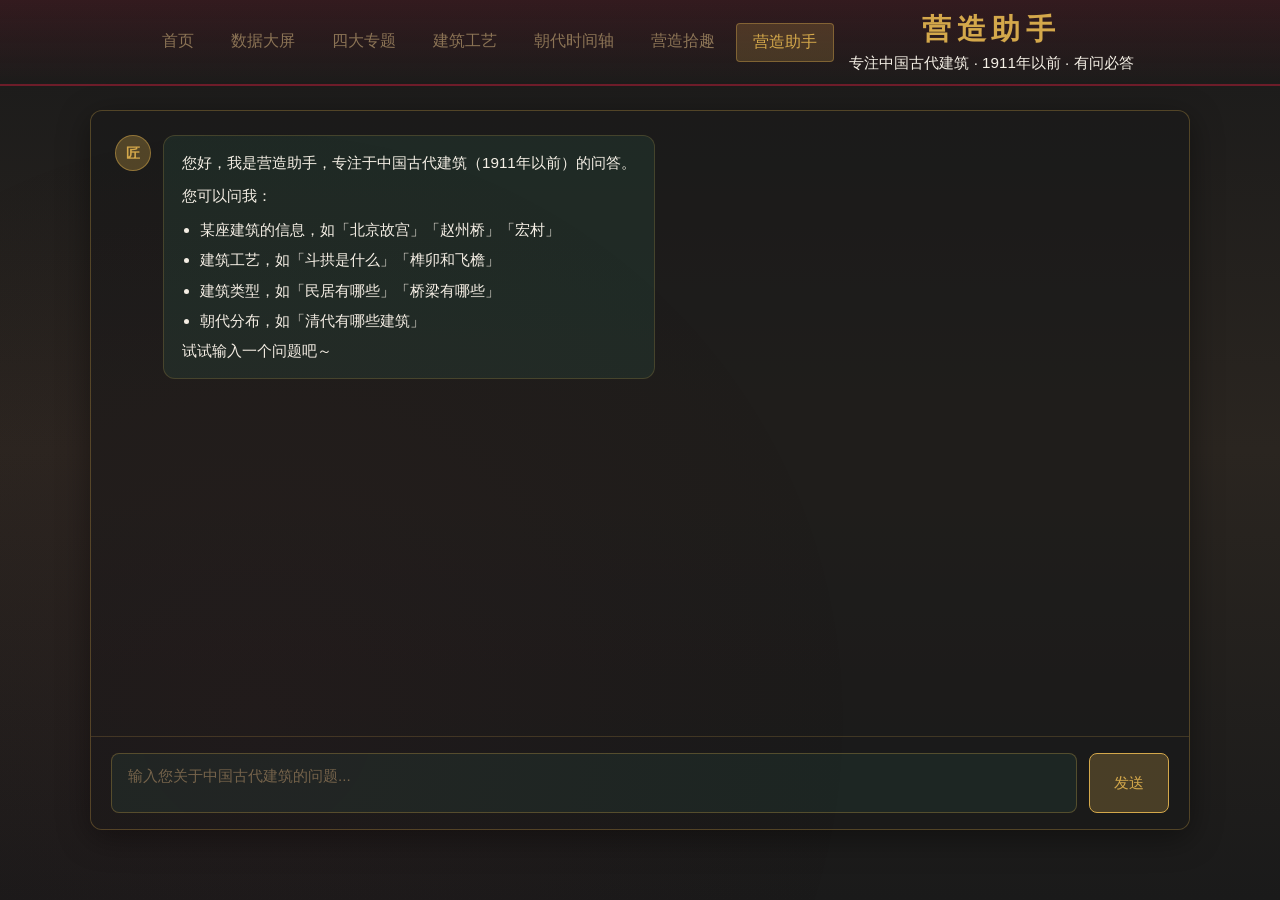
==== commit ccd24a2d: "修改了线上出现不显示的问题" ====
--- a/ai-chat.html
+++ b/ai-chat.html
@@ -52,6 +52,7 @@
   </main>
 
   <script src="js/data.js"></script>
+  <script src="js/detail-link-persist.js"></script>
   <script src="js/ai-chat.js"></script>
 </body>
 </html>
--- a/css/style.css
+++ b/css/style.css
@@ -207,7 +207,7 @@
   flex: 1;
   display: flex;
   flex-direction: column;
-  min-height: 420px;
+  min-height: 480px;
 }
 
 .map-legend {
@@ -232,14 +232,14 @@
 .dot.huangong { background: #d4a84b; }
 .dot.qiaoliang { background: #5b8fc4; }
 
-.map-chart { flex: 1; min-height: 350px; }
+.map-chart { flex: 1; min-height: 430px; }
 
 .carousel-area {
-  padding: 12px;
+  padding: 8px 12px;
   background: rgba(26, 26, 26, 0.5);
   border: 1px solid var(--border-color);
   border-radius: 4px;
-  margin-top: 10px;
+  margin-top: 8px;
   display: flex;
   flex-wrap: wrap;
   align-items: center;
@@ -968,6 +968,7 @@
 /* 底部 */
 .footer {
   display: flex;
+  flex-wrap: wrap;
   align-items: center;
   justify-content: space-between;
   padding: 10px 20px;
@@ -988,6 +989,39 @@
 
 .footer-center { flex: 1; text-align: center; padding: 0 20px; }
 .footer-right { color: var(--gold); }
+
+/* 地图数据来源与审图号（页脚完整说明） */
+.footer-map-attribution {
+  flex: 1 1 100%;
+  width: 100%;
+  text-align: center;
+  font-size: 0.78em;
+  line-height: 1.55;
+  color: rgba(245, 240, 230, 0.62);
+  padding-top: 8px;
+  margin-top: 4px;
+  border-top: 1px solid rgba(212, 168, 75, 0.12);
+}
+.footer-map-attribution a {
+  color: rgba(212, 168, 75, 0.92);
+  text-decoration: none;
+}
+.footer-map-attribution a:hover { text-decoration: underline; }
+
+/* 地图组件下方一行提示 */
+.map-source-hint {
+  margin: 0;
+  padding: 6px 8px 0;
+  font-size: 0.72em;
+  line-height: 1.45;
+  color: rgba(245, 240, 230, 0.52);
+  text-align: center;
+}
+.map-source-hint a {
+  color: rgba(212, 168, 75, 0.88);
+  text-decoration: none;
+}
+.map-source-hint a:hover { text-decoration: underline; }
 
 .building-list::-webkit-scrollbar { width: 4px; }
 .building-list::-webkit-scrollbar-track { background: rgba(0, 0, 0, 0.2); }
@@ -1577,8 +1611,8 @@
   padding: 20px 0;
 }
 .book-flipbook {
-  width: 640px;
-  min-height: 440px;
+  width: 900px;
+  min-height: 540px;
   position: relative;
   perspective: 1800px;
   margin-bottom: 24px;
@@ -1589,8 +1623,8 @@
   position: absolute;
   top: 0;
   left: 0;
-  width: 320px;
-  height: 420px;
+  width: 450px;
+  height: 500px;
   z-index: 0;
   background: linear-gradient(135deg, #ebe4d5 0%, #e2d9c8 30%, #ddd5c4 70%, #d8cfbe 100%);
   border: 1px solid rgba(139, 115, 85, 0.35);
@@ -1623,6 +1657,111 @@
   align-items: center;
   justify-content: center;
   padding: 40px 28px;
+}
+.book-page-left .book-left-content.book-left-with-toc {
+  justify-content: flex-start;
+  padding: 16px 14px 14px;
+  align-items: stretch;
+}
+.book-page-left .book-left-top {
+  display: flex;
+  flex-direction: column;
+  align-items: center;
+  flex-shrink: 0;
+}
+.book-page-left .book-left-with-toc .book-left-seal {
+  width: 52px;
+  height: 52px;
+  margin-bottom: 12px;
+  font-size: 0.68em;
+}
+.book-page-left .book-left-with-toc .book-left-title {
+  font-size: 1.15em;
+  margin-bottom: 6px;
+}
+.book-page-left .book-left-with-toc .book-left-sub {
+  font-size: 0.72em;
+  margin-bottom: 8px;
+}
+.book-left-toc {
+  flex: 1;
+  min-height: 0;
+  display: flex;
+  flex-direction: column;
+  width: 100%;
+  margin-top: 4px;
+}
+.book-toc-tagline {
+  margin: 0 0 8px;
+  font-size: 0.62em;
+  color: rgba(139, 115, 85, 0.65);
+  text-align: center;
+  font-family: "KaiTi", "STKaiti", serif;
+  letter-spacing: 0.08em;
+}
+.book-toc-list {
+  list-style: none;
+  margin: 0;
+  padding: 0;
+  overflow-y: auto;
+  flex: 1;
+  min-height: 0;
+  border-top: 1px solid rgba(139, 115, 85, 0.2);
+  padding-top: 6px;
+  scrollbar-width: thin;
+  scrollbar-color: rgba(139, 115, 85, 0.45) rgba(212, 168, 75, 0.12);
+}
+.book-toc-list::-webkit-scrollbar {
+  width: 6px;
+}
+.book-toc-list::-webkit-scrollbar-track {
+  background: rgba(212, 168, 75, 0.1);
+  border-radius: 4px;
+  margin: 2px 0;
+}
+.book-toc-list::-webkit-scrollbar-thumb {
+  background: linear-gradient(180deg, rgba(139, 115, 85, 0.35), rgba(101, 82, 62, 0.55));
+  border-radius: 4px;
+  border: 1px solid rgba(212, 168, 75, 0.35);
+  box-shadow: inset 0 0 0 1px rgba(255, 255, 255, 0.15);
+}
+.book-toc-list::-webkit-scrollbar-thumb:hover {
+  background: linear-gradient(180deg, rgba(139, 115, 85, 0.55), rgba(101, 82, 62, 0.75));
+}
+.book-toc-list li { margin-bottom: 4px; }
+.book-toc-item {
+  width: 100%;
+  display: flex;
+  align-items: flex-start;
+  gap: 6px;
+  text-align: left;
+  padding: 7px 8px;
+  border: 1px solid rgba(139, 115, 85, 0.28);
+  border-radius: 3px;
+  background: rgba(255, 255, 255, 0.28);
+  cursor: pointer;
+  font-family: "KaiTi", "STKaiti", "SimSun", serif;
+  font-size: clamp(13px, 1.1vw, 15px);
+  transition: background 0.2s, border-color 0.2s;
+}
+.book-toc-item:hover {
+  background: rgba(212, 168, 75, 0.22);
+  border-color: rgba(212, 168, 75, 0.45);
+}
+.book-toc-item--active {
+  background: rgba(212, 168, 75, 0.28);
+  border-color: rgba(196, 30, 58, 0.35);
+}
+.book-toc-idx {
+  flex-shrink: 0;
+  font-size: 0.92em;
+  color: rgba(139, 115, 85, 0.75);
+  min-width: 1.2em;
+}
+.book-toc-title {
+  font-size: 1.05em;
+  line-height: 1.48;
+  color: rgba(74, 61, 46, 0.92);
 }
 .book-page-left .book-left-seal {
   width: 72px;
@@ -1658,9 +1797,9 @@
 .book-page {
   position: absolute;
   top: 0;
-  left: 320px;
-  width: 320px;
-  height: 420px;
+  left: 450px;
+  width: 450px;
+  height: 500px;
   transform-origin: left center;
   transform-style: preserve-3d;
   transition: transform 0.75s cubic-bezier(0.23, 0.48, 0.42, 0.96), z-index 0s 0.4s, filter 0.3s;
@@ -1751,13 +1890,28 @@
   border-radius: 2px;
   font-family: "KaiTi", "STKaiti", serif;
 }
+.book-page-meta {
+  display: flex;
+  flex-direction: column;
+  align-items: flex-end;
+  gap: 2px;
+  max-width: 62%;
+}
 .book-page-num {
-  font-size: 0.75em;
-  color: rgba(139, 115, 85, 0.6);
+  font-size: 0.72em;
+  color: rgba(139, 115, 85, 0.75);
   font-family: "KaiTi", "STKaiti", serif;
+  text-align: right;
+  line-height: 1.35;
+}
+.book-page-hint {
+  font-size: 0.62em;
+  color: rgba(139, 115, 85, 0.48);
+  font-family: "KaiTi", "STKaiti", serif;
+  letter-spacing: 0.06em;
 }
 .book-page-title {
-  font-size: 1.3em;
+  font-size: 1.38em;
   color: #4a3d2e;
   margin-bottom: 14px;
   font-weight: 600;
@@ -1768,7 +1922,7 @@
 }
 .book-page-img {
   width: 100%;
-  height: 120px;
+  height: 160px;
   background: rgba(45, 90, 74, 0.2) center/cover no-repeat;
   border-radius: 4px;
   margin-bottom: 14px;
@@ -1777,8 +1931,8 @@
 }
 .book-page-excerpt {
   flex: 1;
-  font-size: 0.9em;
-  line-height: 1.8;
+  font-size: 0.95em;
+  line-height: 1.85;
   color: #4a4035;
   margin-bottom: 12px;
   font-family: "KaiTi", "STKaiti", "SimSun", serif;
@@ -1813,21 +1967,40 @@
 .book-controls {
   display: flex;
   align-items: center;
-  gap: 20px;
-  padding: 12px 24px;
+  gap: 16px;
+  padding: 12px 20px;
   background: rgba(26, 26, 26, 0.4);
   border-radius: 10px;
   border: 1px solid rgba(212, 168, 75, 0.2);
+  flex-wrap: wrap;
+  justify-content: center;
 }
 .book-btn {
-  padding: 10px 20px;
+  padding: 10px 16px;
+  min-width: 120px;
   background: rgba(212, 168, 75, 0.2);
   border: 1px solid rgba(212, 168, 75, 0.5);
   border-radius: 6px;
   color: var(--gold);
-  font-size: 0.95em;
+  font-size: 0.9em;
   cursor: pointer;
   transition: all 0.2s;
+  display: inline-flex;
+  flex-direction: column;
+  align-items: center;
+  justify-content: center;
+  gap: 4px;
+}
+.book-btn-line { font-weight: 500; }
+.book-btn-ref {
+  font-size: 0.72em;
+  color: rgba(245, 240, 230, 0.65);
+  font-weight: 400;
+  line-height: 1.3;
+  max-width: 240px;
+  white-space: nowrap;
+  overflow: hidden;
+  text-overflow: ellipsis;
 }
 .book-btn:hover:not(:disabled) {
   background: rgba(212, 168, 75, 0.35);
@@ -1837,13 +2010,16 @@
   cursor: not-allowed;
 }
 .book-indicator {
-  font-size: 0.9em;
+  font-size: 0.85em;
   color: var(--text-light);
+  text-align: center;
+  max-width: 280px;
+  line-height: 1.45;
 }
 @media (max-width: 700px) {
-  .book-flipbook { width: 100%; max-width: 640px; min-width: 280px; }
-  .book-page-left { width: 50%; height: 400px; }
-  .book-page { left: 50%; width: 50%; height: 400px; }
+  .book-flipbook { width: 100%; max-width: 900px; min-width: 280px; }
+  .book-page-left { width: 50%; height: 440px; }
+  .book-page { left: 50%; width: 50%; height: 440px; }
 }
 
 /* 营造故事：古籍翻页时居中 */
--- a/css/ai-chat.css
+++ b/css/ai-chat.css
@@ -13,7 +13,7 @@
 }
 .chat-container {
   width: 100%;
-  max-width: 720px;
+  max-width: min(1100px, 92vw);
   height: calc(100vh - 180px);
   min-height: 400px;
   display: flex;
@@ -64,7 +64,7 @@
   border-color: rgba(212, 168, 75, 0.4);
 }
 .chat-bubble {
-  max-width: 85%;
+  max-width: 92%;
   padding: 14px 18px;
   border-radius: 12px;
   line-height: 1.7;
@@ -76,6 +76,7 @@
   color: var(--paper);
 }
 .chat-msg-user .chat-bubble {
+  max-width: 85%;
   background: rgba(212, 168, 75, 0.15);
   border: 1px solid rgba(212, 168, 75, 0.35);
   color: var(--paper);
